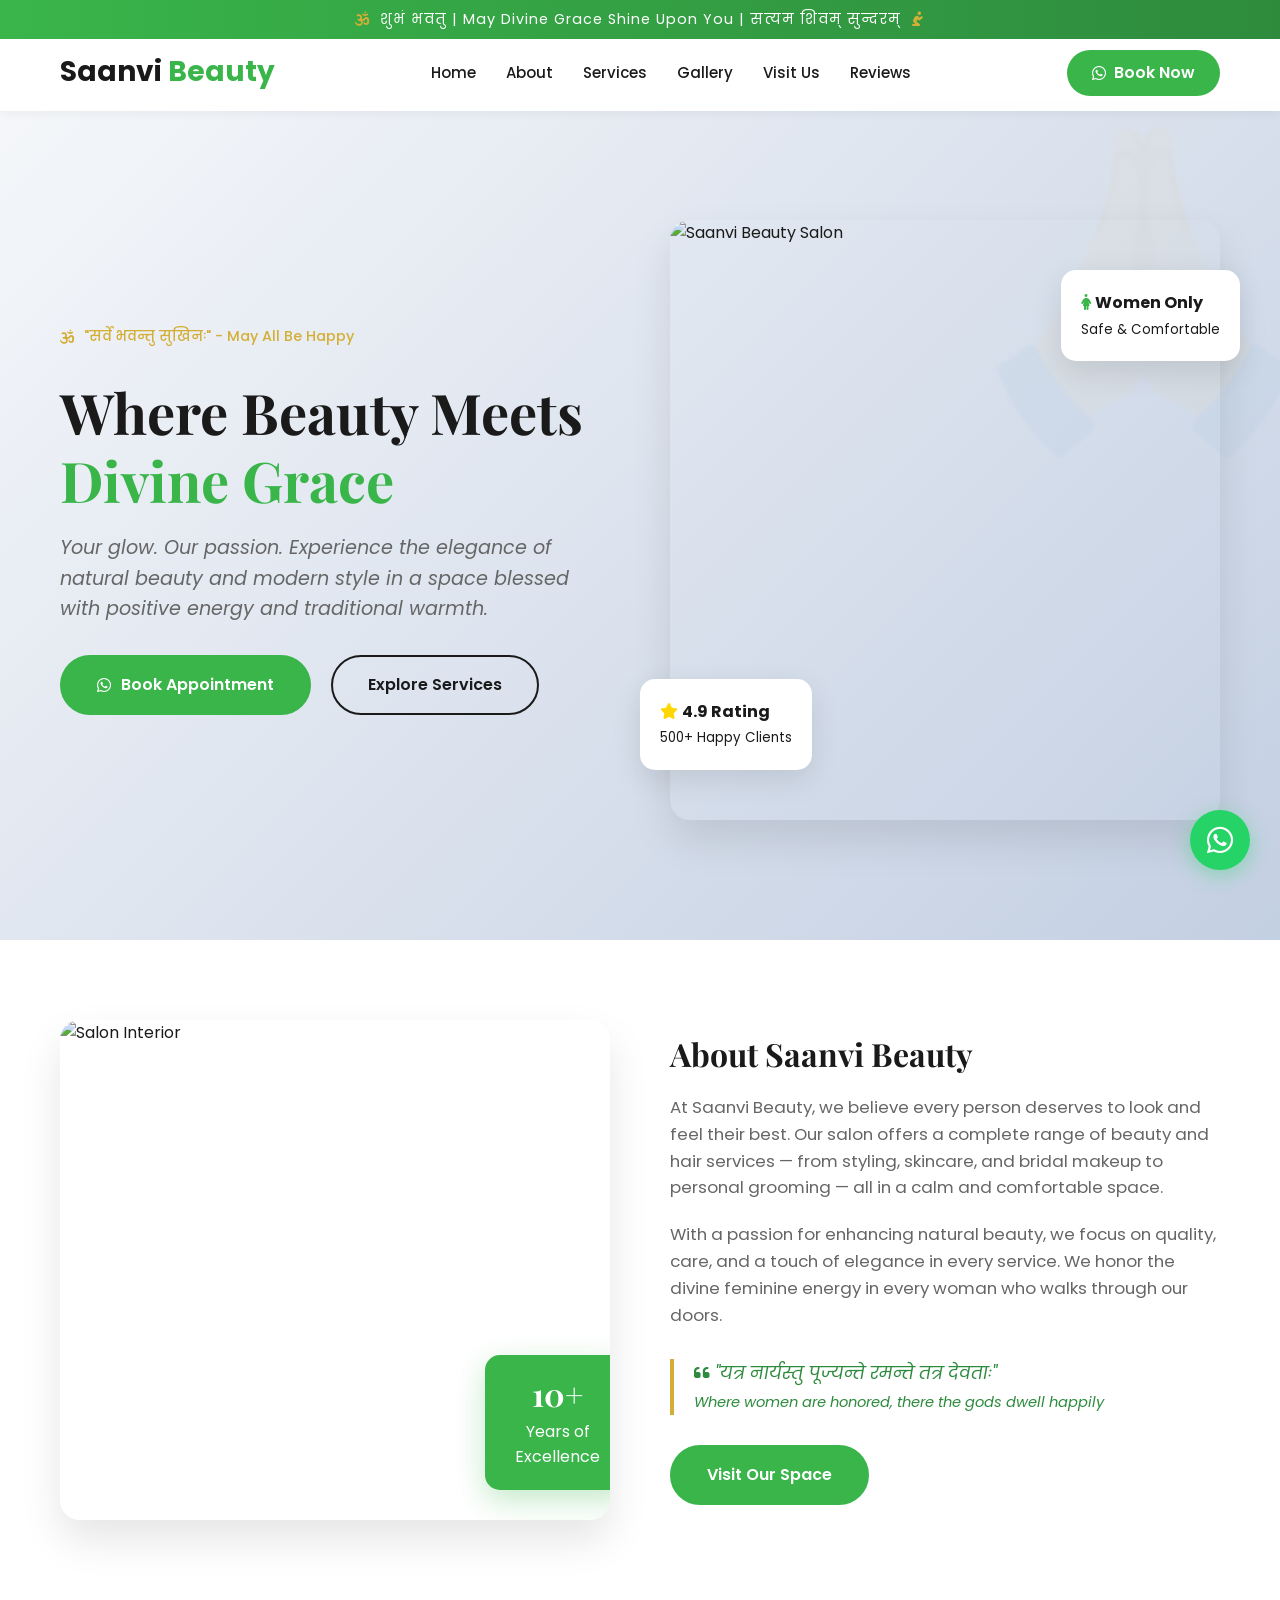
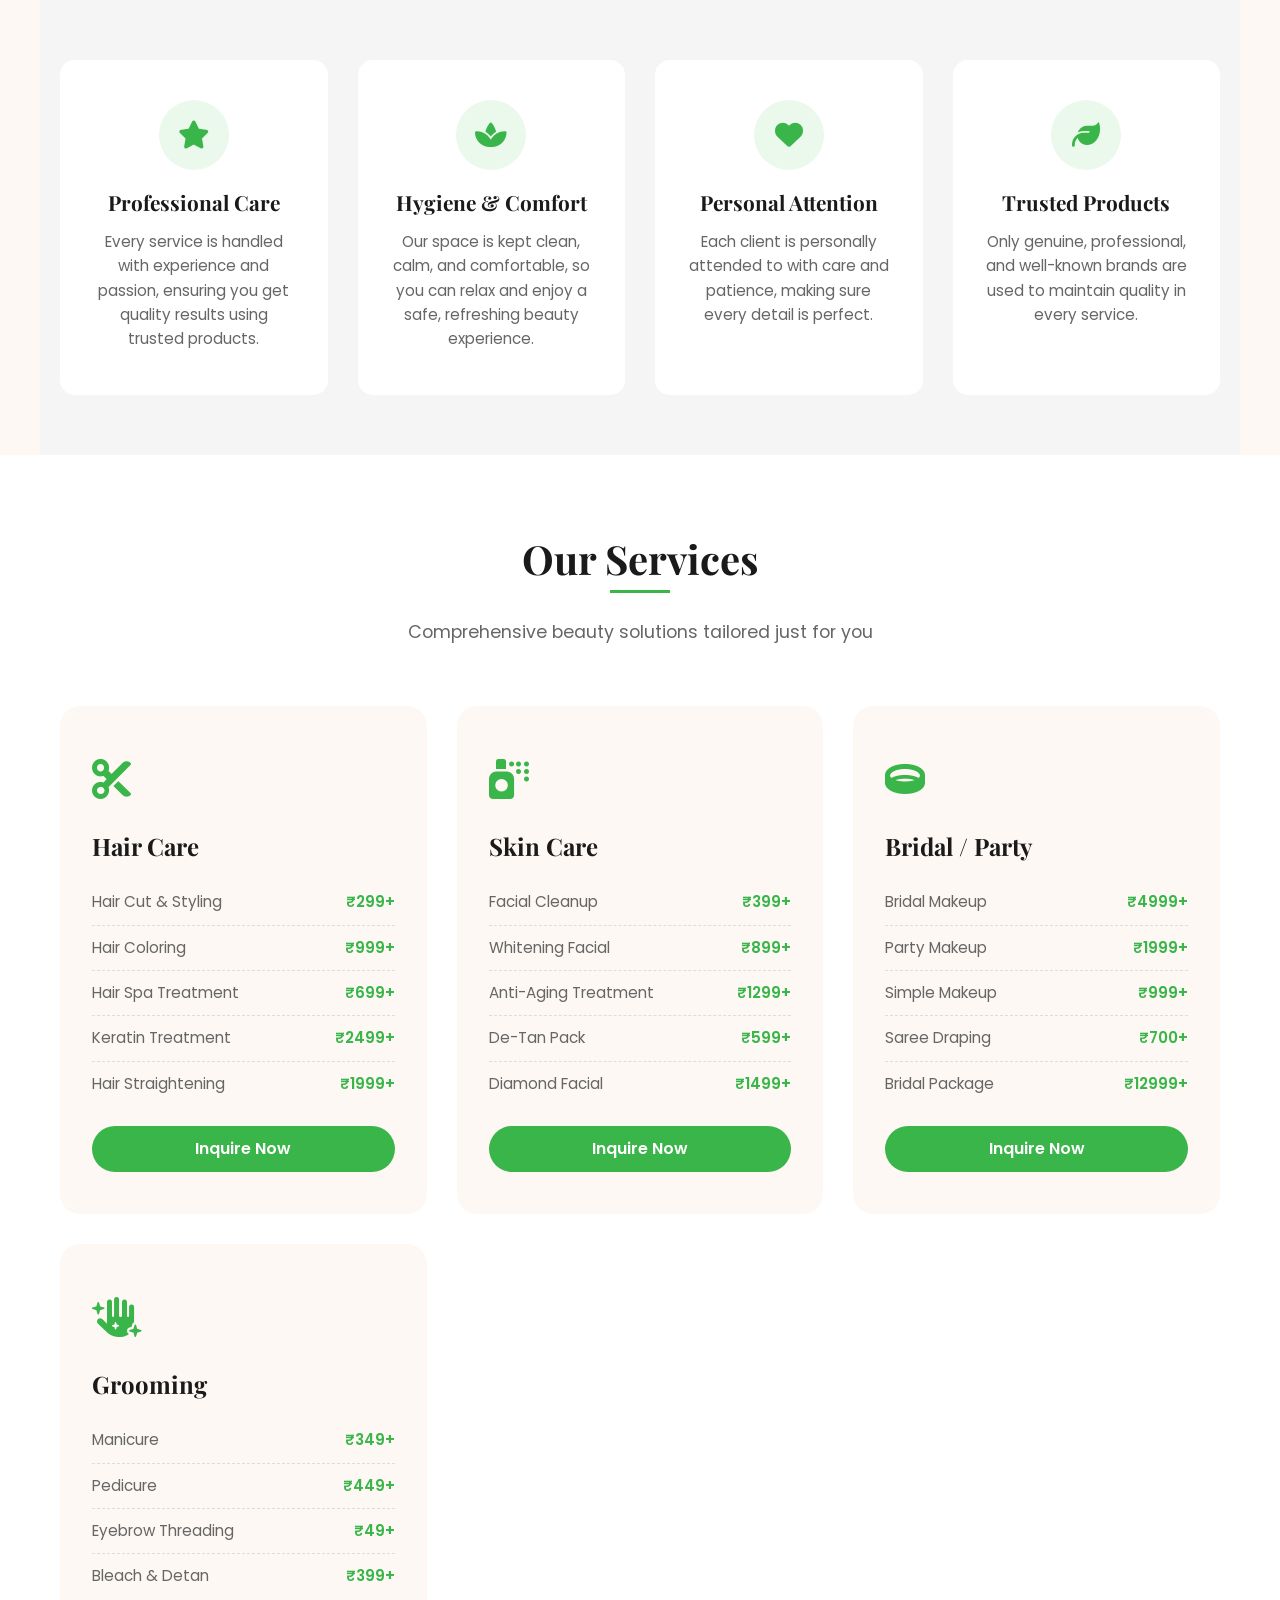
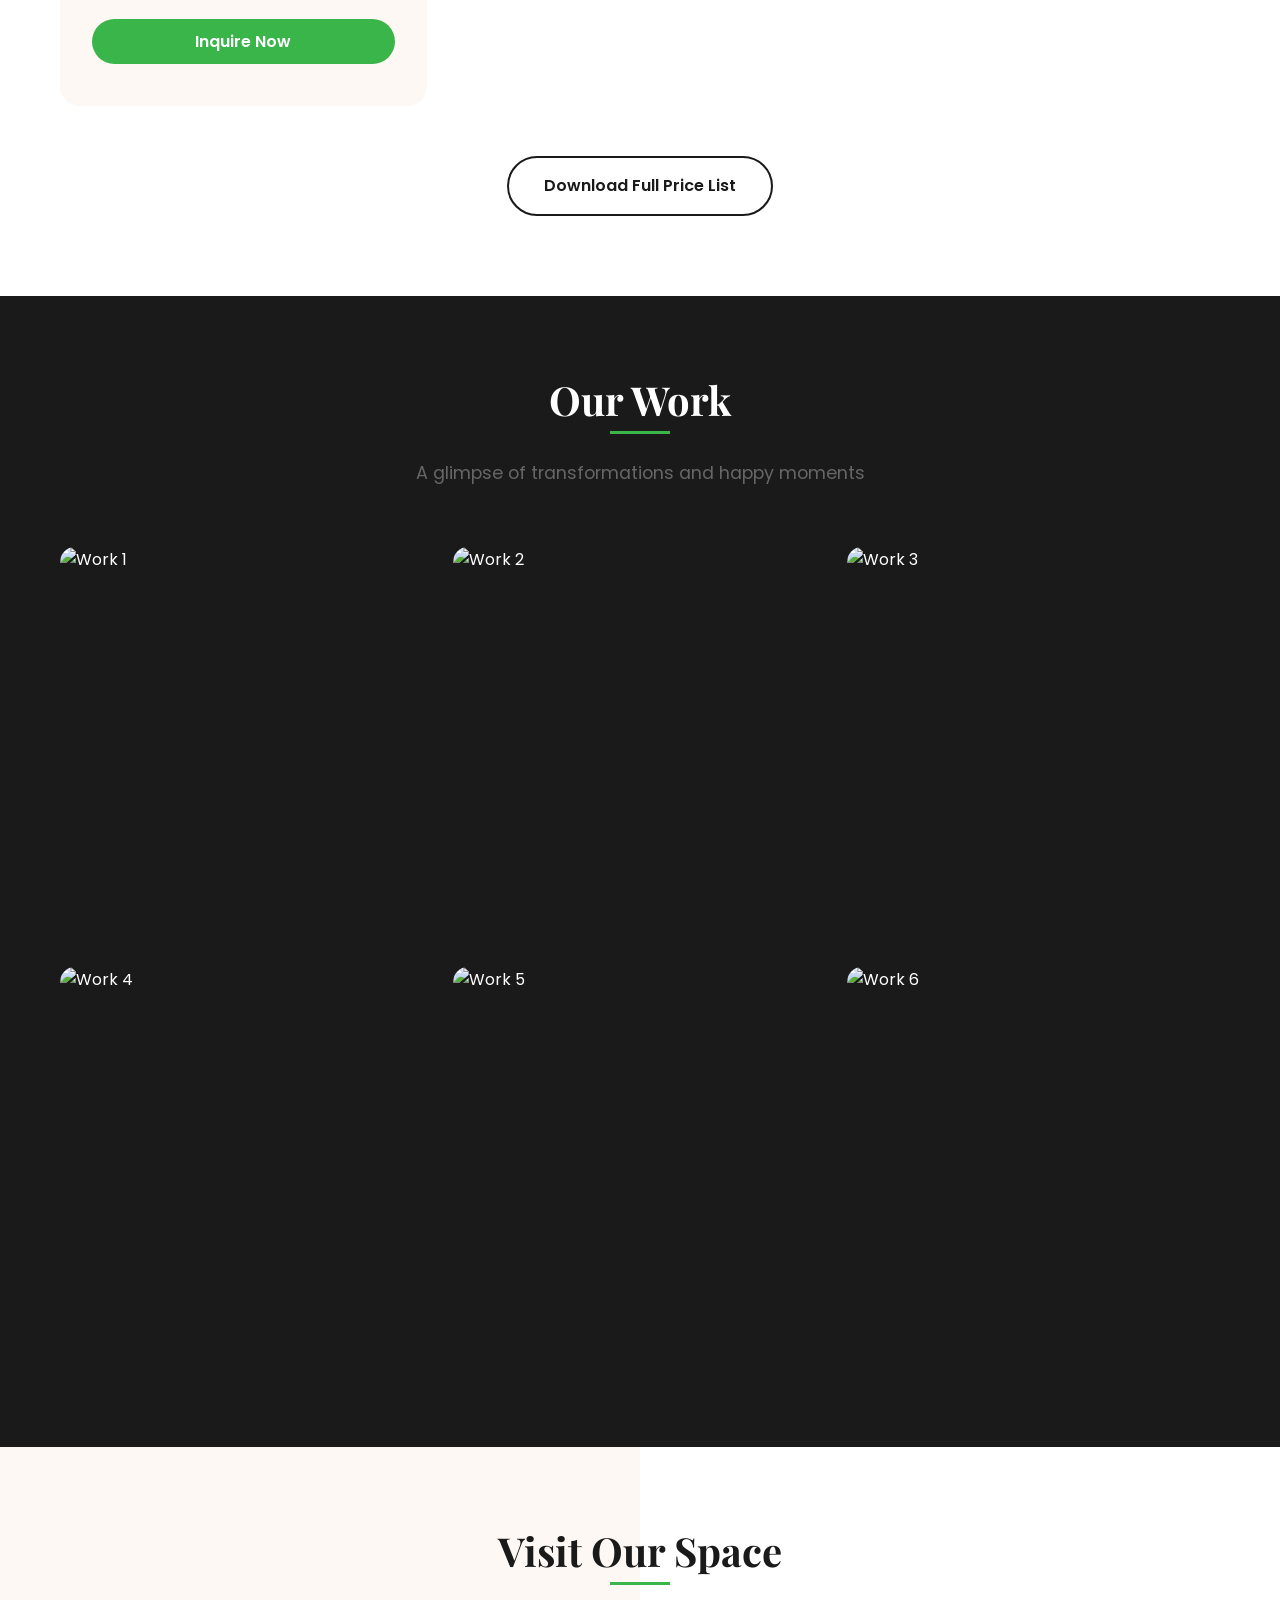
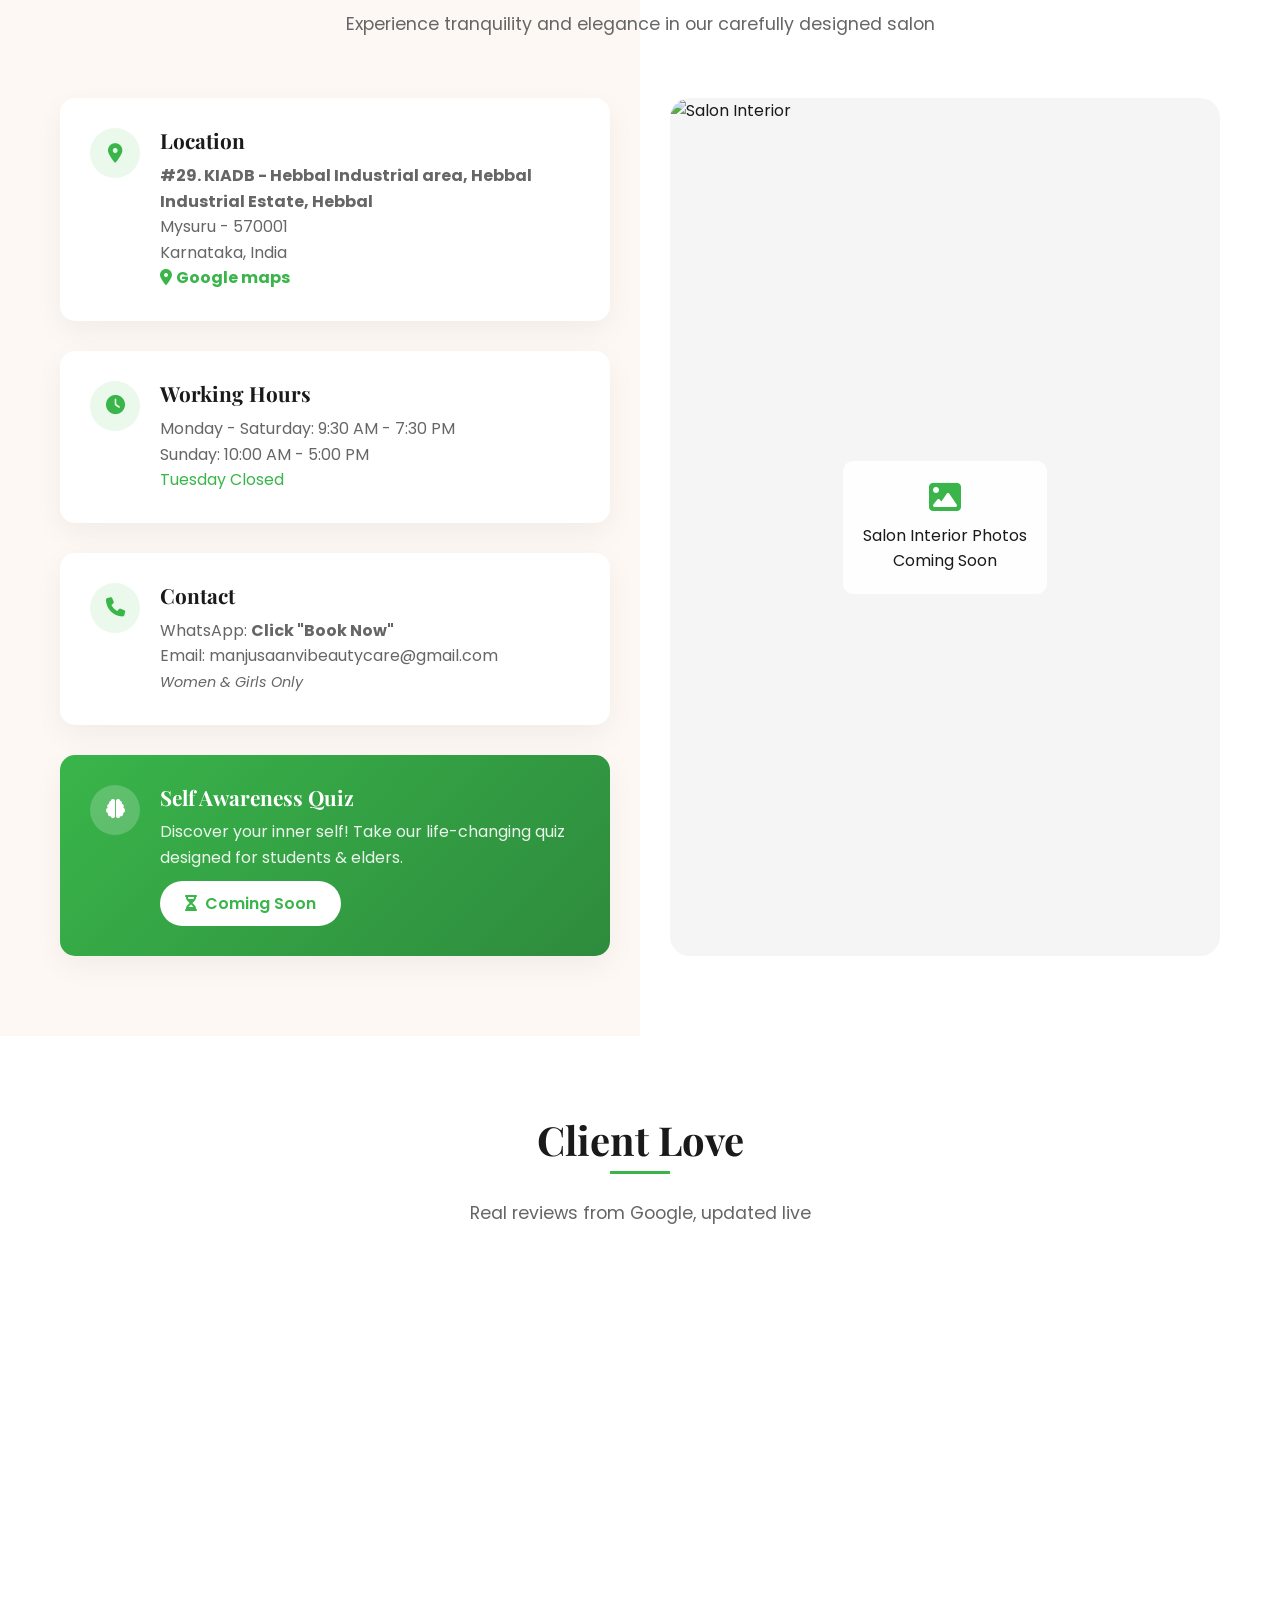
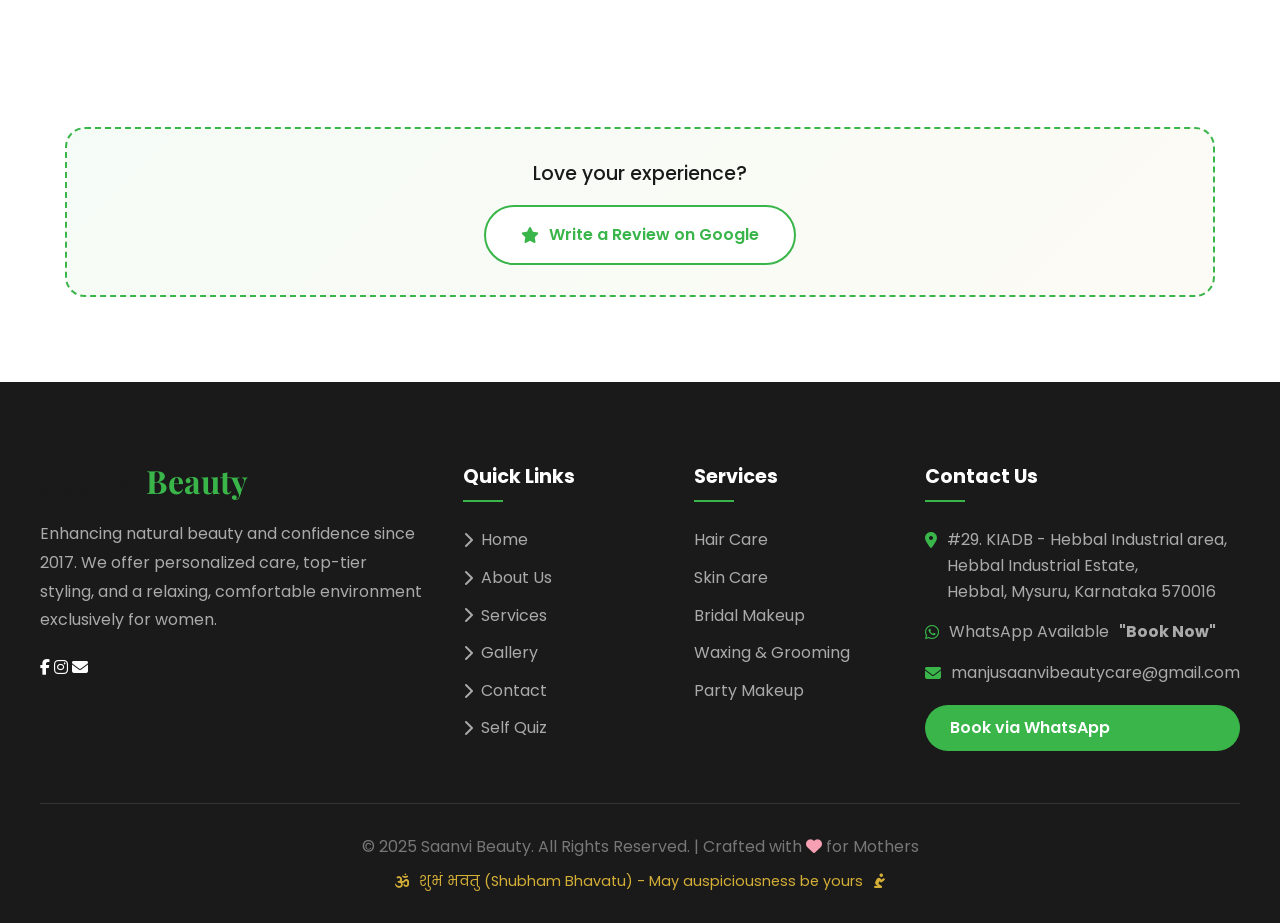
==== index.html @ 86c06fc0 "Add initial website files :wq" ====
<!DOCTYPE html>
<html lang="en">
<head>
    <meta charset="UTF-8">
    <meta name="viewport" content="width=device-width, initial-scale=1.0">
    <meta name="description" content="Saanvi Beauty Salon in Mysuru offering professional hair care, skin care, bridal makeup, and grooming services exclusively for women.">
    <meta name="keywords" content="Saanvi Beauty, Beauty Salon Mysuru, Bridal Makeup Mysuru, Women Salon Mysuru">

    <title>Saanvi Beauty | Divine Beauty & Care</title>
    
    <!-- Fonts -->
    <link rel="preconnect" href="https://fonts.googleapis.com">
    <link rel="preconnect" href="https://fonts.gstatic.com" crossorigin>
    <link href="https://fonts.googleapis.com/css2?family=Playfair+Display:wght@400;600;700&family=Poppins:wght@300;400;500;600&display=swap" rel="stylesheet">
    
    <!-- Icons -->
    <link rel="stylesheet" href="https://cdnjs.cloudflare.com/ajax/libs/font-awesome/6.5.0/css/all.min.css">
    
    <!-- CSS -->
    <link rel="stylesheet" href="src/css/base.css">
    <link rel="stylesheet" href="src/css/layout.css">
    <link rel="stylesheet" href="src/css/components.css">

    <!-- JavaScript (2 files) -->
    <script src="js/gallery.js"></script>
    <script src="js/main.js"></script>

    <!-- Review link from Elfsight  -->
    <!-- Elfsight Google Reviews | Untitled Google Reviews -->
    <script src="https://elfsightcdn.com/platform.js" async></script>

</head>
<body>

    <!-- Divine Blessing Banner -->
    <div class="divine-banner">
        <i class="fas fa-om"></i> शुभं भवतु | May Divine Grace Shine Upon You | सत्यम शिवम् सुन्दरम् <i class="fas fa-pray"></i>
    </div>

    <!-- Navigation -->
    <nav class="navbar">
        <!-- Mobile Nav Menu -->
        <div class="mobile-nav" id="mobileNav">
            <ul>
                <li><a href="#home">Home</a></li>
                <li><a href="#about">About</a></li>
                <li><a href="#services">Services</a></li>
                <li><a href="#gallery">Gallery</a></li>
                <li><a href="#visit">Visit Us</a></li>
                <li><a href="#reviews">Reviews</a></li>
                <li>
                    <a class="book-btn" href="https://wa.me/917348928480" target="_blank">
                        Book Now
                    </a>
                </li>
            </ul>
        </div>

        <div class="nav-container">
            <div class="web-logo">
                <a href="#">
                    <span class="saanvi">Saanvi</span><span class="beauty"> Beauty</span>
                </a>
            </div>
            
            <ul class="nav-links">
                <li><a href="#home">Home</a></li>
                <li><a href="#about">About</a></li>
                <li><a href="#services">Services</a></li>
                <li><a href="#gallery">Gallery</a></li>
                <li><a href="#visit">Visit Us</a></li>
                <li><a href="#reviews">Reviews</a></li>
            </ul>

            <a href="https://wa.me/917348928480?text=Hi%20Saanvi%20Beauty!%20I%20want%20to%20book%20an%20appointment." class="book-btn" target="_blank">
                <i class="fab fa-whatsapp"></i> Book Now
            </a>
            
            <div class="mobile-menu">
                <i class="fas fa-bars"></i>
            </div>
        </div>
    </nav>

    <!-- Hero Section -->
    <section class="hero" id="home">
        <div class="hero-container">
            <div class="hero-text">
                <div class="blessing-text">
                    <i class="fas fa-om"></i> "सर्वे भवन्तु सुखिनः" - May All Be Happy
                </div>
                <h1>Where Beauty Meets <span>Divine Grace</span></h1>
                <p class="hero-subtitle">Your glow. Our passion. Experience the elegance of natural beauty and modern style in a space blessed with positive energy and traditional warmth.</p>
                
                <div class="hero-buttons">
                    <a href="https://wa.me/917348928480?text=Hi%20Saanvi%20Beauty!%20I%20want%20to%20book%20an%20appointment." class="btn-primary" target="_blank">
                        <i class="fab fa-whatsapp"></i> Book Appointment
                    </a>
                    <a href="#services" class="btn-secondary">Explore Services</a>
                </div>
            </div>
            
            <div class="hero-image">
                <img src="https://images.unsplash.com/photo-1560066984-138dadb4c035?w=800&h=600&fit=crop" alt="Saanvi Beauty Salon">
                <div class="floating-card card-1">
                    <i class="fas fa-star" style="color: gold;"></i>
                    <strong>4.9 Rating</strong><br>
                    <small>500+ Happy Clients</small>
                </div>
                <div class="floating-card card-2">
                    <i class="fas fa-female" style="color: var(--primary-green);"></i>
                    <strong>Women Only</strong><br>
                    <small>Safe & Comfortable</small>
                </div>
            </div>
        </div>
    </section>

    <!-- About Section -->
    <section class="about" id="about">
        <div class="container">
            <div class="about-content">
                <div class="about-img reveal">
                    <img src="https://images.unsplash.com/photo-1522337360788-8b13dee7a37e?w=800&h=600&fit=crop" alt="Salon Interior">
                    <div class="experience-badge">
                        <h3>10+</h3>
                        <p>Years of<br>Excellence</p>
                    </div>
                </div>
                
                <div class="about-text reveal">
                    <h3>About Saanvi Beauty</h3>
                    <p>At Saanvi Beauty, we believe every person deserves to look and feel their best. Our salon offers a complete range of beauty and hair services — from styling, skincare, and bridal makeup to personal grooming — all in a calm and comfortable space.</p>
                    
                    <p>With a passion for enhancing natural beauty, we focus on quality, care, and a touch of elegance in every service. We honor the divine feminine energy in every woman who walks through our doors.</p>
                    
                    <div class="divine-quote">
                        <i class="fas fa-quote-left"></i> "यत्र नार्यस्तु पूज्यन्ते रमन्ते तत्र देवताः" <br>
                        <small>Where women are honored, there the gods dwell happily</small>
                    </div>
                    
                    <a href="#visit" class="btn-primary">Visit Our Space</a>
                </div>
            </div>
        </div>
    </section>

    <!-- Features -->
    <section class="features container">
        <div class="feature-card reveal">
            <div class="feature-icon">
                <i class="fas fa-star"></i>
            </div>
            <h3>Professional Care</h3>
            <p>Every service is handled with experience and passion, ensuring you get quality results using trusted products.</p>
        </div>
        
        <div class="feature-card reveal">
            <div class="feature-icon">
                <i class="fas fa-spa"></i>
            </div>
            <h3>Hygiene & Comfort</h3>
            <p>Our space is kept clean, calm, and comfortable, so you can relax and enjoy a safe, refreshing beauty experience.</p>
        </div>
        
        <div class="feature-card reveal">
            <div class="feature-icon">
                <i class="fas fa-heart"></i>
            </div>
            <h3>Personal Attention</h3>
            <p>Each client is personally attended to with care and patience, making sure every detail is perfect.</p>
        </div>
        
        <div class="feature-card reveal">
            <div class="feature-icon">
                <i class="fas fa-leaf"></i>
            </div>
            <h3>Trusted Products</h3>
            <p>Only genuine, professional, and well-known brands are used to maintain quality in every service.</p>
        </div>
    </section>

    <!-- Services Section -->
    <section class="services" id="services">
        <div class="container">
            <div class="section-header reveal">
                <h2>Our Services</h2>
                <p>Comprehensive beauty solutions tailored just for you</p>
            </div>
            
            <div class="services-grid">
                <!-- Hair Care -->
                <div class="service-category reveal">
                    <div class="service-icon">
                        <i class="fas fa-cut"></i>
                    </div>
                    <h3>Hair Care</h3>
                    <ul class="service-list">
                        <li>Hair Cut & Styling <span class="price">₹299+</span></li>
                        <li>Hair Coloring <span class="price">₹999+</span></li>
                        <li>Hair Spa Treatment <span class="price">₹699+</span></li>
                        <li>Keratin Treatment <span class="price">₹2499+</span></li>
                        <li>Hair Straightening <span class="price">₹1999+</span></li>
                    </ul>
                    <a href="https://wa.me/917348928480?text=Hi!%20I%20want%20to%20know%20more%20about%20Hair%20Care%20services." class="book-btn" style="width: 100%; justify-content: center;">Inquire Now</a>
                </div>

                <!-- Skin Care -->
                <div class="service-category reveal">
                    <div class="service-icon">
                        <i class="fas fa-spray-can"></i>
                    </div>
                    <h3>Skin Care</h3>
                    <ul class="service-list">
                        <li>Facial Cleanup <span class="price">₹399+</span></li>
                        <li>Whitening Facial <span class="price">₹899+</span></li>
                        <li>Anti-Aging Treatment <span class="price">₹1299+</span></li>
                        <li>De-Tan Pack <span class="price">₹599+</span></li>
                        <li>Diamond Facial <span class="price">₹1499+</span></li>
                    </ul>
                    <a href="https://wa.me/917348928480?text=Hi!%20I%20want%20to%20know%20more%20about%20Skin%20Care%20services." class="book-btn" style="width: 100%; justify-content: center;">Inquire Now</a>
                </div>

                <!-- Bridal -->
                <div class="service-category reveal">
                    <div class="service-icon">
                        <i class="fas fa-ring"></i>
                    </div>
                    <h3>Bridal / Party</h3>
                    <ul class="service-list">
                        <li>Bridal Makeup <span class="price">₹4999+</span></li>
                        <li>Party Makeup <span class="price">₹1999+</span></li>
                        <li>Simple Makeup <span class="price">₹999+</span></li>
                        <li>Saree Draping <span class="price">₹700+</span></li>
                        <li>Bridal Package <span class="price">₹12999+</span></li>
                    </ul>
                    <a href="https://wa.me/917348928480?text=Hi!%20I%20want%20to%20know%20more%20about%20Bridal%20services." class="book-btn" style="width: 100%; justify-content: center;">Inquire Now</a>
                </div>

                <!-- Grooming -->
                <div class="service-category reveal">
                    <div class="service-icon">
                        <i class="fas fa-hand-sparkles"></i>
                    </div>
                    <h3>Grooming</h3>
                    <ul class="service-list">
                        <li>Manicure <span class="price">₹349+</span></li>
                        <li>Pedicure <span class="price">₹449+</span></li>
                        
                        <li>Eyebrow Threading <span class="price">₹49+</span></li>
                        <li>Bleach & Detan <span class="price">₹399+</span></li>
                    </ul>
                    <a href="https://wa.me/917348928480?text=Hi!%20I%20want%20to%20know%20more%20about%20Grooming%20services." class="book-btn" style="width: 100%; justify-content: center;">Inquire Now</a>
                </div>
            </div>
            
            <div class="view-all-btn reveal">
                <a href="https://wa.me/917348928480?text=Hi!%20Please%20send%20me%20the%20complete%20price%20list." class="btn-secondary">Download Full Price List</a>
            </div>
        </div>
    </section>

    <!-- Gallery Section -->
    <section class="gallery" id="gallery">
        <div class="container">
            <div class="section-header reveal">
                <h2>Our Work</h2>
                <p>A glimpse of transformations and happy moments</p>
            </div>
            
            <div class="gallery-grid">
                <div class="gallery-item reveal" onclick="openLightbox(0)">
                    <img src="https://images.unsplash.com/photo-1522337360788-8b13dee7a37e?w=600&h=800&fit=crop" alt="Work 1">
                    <div class="gallery-overlay">
                        <i class="fas fa-search-plus"></i>
                    </div>
                </div>
                <div class="gallery-item reveal" onclick="openLightbox(1)">
                    <img src="https://images.unsplash.com/photo-1560066984-138dadb4c035?w=600&h=800&fit=crop" alt="Work 2">
                    <div class="gallery-overlay">
                        <i class="fas fa-search-plus"></i>
                    </div>
                </div>
                <div class="gallery-item reveal" onclick="openLightbox(2)">
                    <img src="https://images.unsplash.com/photo-1521590832167-7bcbfaa6381f?w=600&h=800&fit=crop" alt="Work 3">
                    <div class="gallery-overlay">
                        <i class="fas fa-search-plus"></i>
                    </div>
                </div>
                <div class="gallery-item reveal" onclick="openLightbox(3)">
                    <img src="https://images.unsplash.com/photo-1487412947147-5cebf100ffc2?w=600&h=800&fit=crop" alt="Work 4">
                    <div class="gallery-overlay">
                        <i class="fas fa-search-plus"></i>
                    </div>
                </div>
                <div class="gallery-item reveal" onclick="openLightbox(4)">
                    <img src="https://images.unsplash.com/photo-1516975080664-ed2fc6a32937?w=600&h=800&fit=crop" alt="Work 5">
                    <div class="gallery-overlay">
                        <i class="fas fa-search-plus"></i>
                    </div>
                </div>
                <div class="gallery-item reveal" onclick="openLightbox(5)">
                    <img src="https://images.unsplash.com/photo-1519699047748-de8e457a634e?w=600&h=800&fit=crop" alt="Work 6">
                    <div class="gallery-overlay">
                        <i class="fas fa-search-plus"></i>
                    </div>
                </div>
            </div>
        </div>
    </section>

    <!-- Visit Us / Salon Interior -->
    <section class="visit-us" id="visit">
        <div class="container">
            <div class="section-header reveal">
                <h2>Visit Our Space</h2>
                <p>Experience tranquility and elegance in our carefully designed salon</p>
            </div>
            
            <div class="visit-container">
                <div class="info-cards reveal">

                    <div class="info-card">
                        <div class="info-icon">
                            <i class="fas fa-map-marker-alt"></i>
                        </div>
                        <div class="info-content">
                            <h3>Location</h3>
                            <p><strong>#29. KIADB - Hebbal Industrial area, Hebbal Industrial Estate, Hebbal</strong><br>
                            Mysuru - 570001<br>
                            Karnataka, India</p>
                            <a href="https://www.google.com/maps/search/?api=1&query=Saanvi+Beauty+Hebbal+Industrial+Estate+Mysuru" style="background: white; color: var(--primary-green) !important; margin-top: 10px;">
                                <i class="fas fa-map-marker-alt"></i> <strong>Google maps</strong> 
                            </a>
                        </div>
                    </div>

                    <div class="info-card">
                        <div class="info-icon">
                            <i class="fas fa-clock"></i>
                        </div>
                        <div class="info-content">
                            <h3>Working Hours</h3>
                            <p>Monday - Saturday: 9:30 AM - 7:30 PM<br>
                            Sunday: 10:00 AM - 5:00 PM<br>
                            <span style="color: var(--primary-green);">Tuesday Closed</span></p>
                        </div>
                    </div>
                    
                    <div class="info-card">
                        <div class="info-icon">
                            <i class="fas fa-phone"></i>
                        </div>
                        <div class="info-content">
                            <h3>Contact</h3>
                            <p>WhatsApp: <strong> Click <b>"Book Now"</b></strong><br>
                            Email: manjusaanvibeautycare@gmail.com<br>
                            <em style="font-size: 0.9rem; color: var(--gray);">Women & Girls Only</em></p>
                        </div>
                    </div>

                    <!-- Self Awareness Quiz Section -->
                    <div class="info-card" style="background: linear-gradient(135deg, var(--primary-green), var(--dark-green)); color: white;">
                        <div class="info-icon" style="background: rgba(255,255,255,0.2); color: white;">
                            <i class="fas fa-brain"></i>
                        </div>
                        <div class="info-content">
                            <h3 style="color: white;">Self Awareness Quiz</h3>
                            <p style="color: rgba(255,255,255,0.9);">Discover your inner self! Take our life-changing quiz designed for students & elders.</p>
                            <!-- <a href="pages/quiz.html" class="book-btn" style="background: white; color: var(--primary-green) !important; margin-top: 10px;">
                              <i class="fas fa-play"></i> Start Quiz
                            </a> -->

                            <span class="book-btn" style="background: white; color: var(--primary-green) !important; margin-top: 10px; cursor: not-allowed;">
                                <i class="fas fa-hourglass-half"></i> Coming Soon
                            </span>

                        </div>
                    </div>

                </div>
                
                <div class="map-container reveal">
                    <img src="https://images.unsplash.com/photo-1560066984-138dadb4c035?w=800&h=600&fit=crop" alt="Salon Interior" class="salon-preview">
                    <div style="position: absolute; background: rgba(255,255,255,0.9); padding: 20px; border-radius: 10px; text-align: center;">
                        <i class="fas fa-image" style="font-size: 2rem; color: var(--primary-green); margin-bottom: 10px;"></i>
                        <p>Salon Interior Photos<br>Coming Soon</p>
                    </div>
                </div>
            </div>
        </div>
    </section>

    <!-- Testimonials
    <section class="testimonials" id="reviews">
        <div class="container">
            <div class="section-header reveal">
                <h2>Client Love</h2>
                <p>What our customers say about their experience</p>
            </div>
            
            <div class="rating-overview reveal">
                <div class="big-rating">4.9</div>
                <div class="stars">
                    <i class="fas fa-star"></i>
                    <i class="fas fa-star"></i>
                    <i class="fas fa-star"></i>
                    <i class="fas fa-star"></i>
                    <i class="fas fa-star-half-alt"></i>
                </div>
                <p>Based on 150+ reviews from Google, WhatsApp, Instagram, Justdial</p>
            </div>
            
            <div class="testimonial-grid">
                <div class="testimonial-card reveal">
                    <i class="fas fa-quote-right quote-icon"></i>
                    <div class="testimonial-header">
                        <img src="https://randomuser.me/api/portraits/women/1.jpg" alt="Client" class="client-img">
                        <div class="client-info">
                            <h4>Anjali Sharma</h4>
                            <div class="client-rating">
                                <i class="fas fa-star"></i>
                                <i class="fas fa-star"></i>
                                <i class="fas fa-star"></i>
                                <i class="fas fa-star"></i>
                                <i class="fas fa-star"></i>
                            </div>
                        </div>
                    </div>
                    <p class="testimonial-text">"Best bridal makeup I could have asked for! The team was so patient and understanding. Felt like home with divine positive vibes. Highly recommend for every bride!"</p>
                </div>
                
                <div class="testimonial-card reveal">
                    <i class="fas fa-quote-right quote-icon"></i>
                    <div class="testimonial-header">
                        <img src="https://randomuser.me/api/portraits/women/2.jpg" alt="Client" class="client-img">
                        <div class="client-info">
                            <h4>Priya R.</h4>
                            <div class="client-rating">
                                <i class="fas fa-star"></i>
                                <i class="fas fa-star"></i>
                                <i class="fas fa-star"></i>
                                <i class="fas fa-star"></i>
                                <i class="fas fa-star"></i>
                            </div>
                        </div>
                    </div>
                    <p class="testimonial-text">"Very hygienic and professional. The facial treatment was amazing and my skin is glowing! Love the all-women environment - so comfortable and safe."</p>
                </div>
                
                <div class="testimonial-card reveal">
                    <i class="fas fa-quote-right quote-icon"></i>
                    <div class="testimonial-header">
                        <img src="https://randomuser.me/api/portraits/women/3.jpg" alt="Client" class="client-img">
                        <div class="client-info">
                            <h4>Meera K.</h4>
                            <div class="client-rating">
                                <i class="fas fa-star"></i>
                                <i class="fas fa-star"></i>
                                <i class="fas fa-star"></i>
                                <i class="fas fa-star"></i>
                                <i class="fas fa-star"></i>
                            </div>
                        </div>
                    </div>
                    <p class="testimonial-text">"Been coming here for 2 years now. The personal attention and care is unmatched. They remember your preferences and treat you like family. God bless Saanvi Beauty!"</p>
                </div>
            </div>
        </div>
    </section> -->

    <!-- Testimonials -->
    <section class="testimonials" id="reviews">
        <div class="container">
            <div class="section-header reveal">
                <h2>Client Love</h2>
                <p>Real reviews from Google, updated live</p>
            </div>
            
            <!-- Live Google Reviews Widget -->
            <div class="reviews-widget-container reveal">
                <script src="https://static.elfsight.com/platform/platform.js" async></script>
                <div class="elfsight-app-11886b3b-e112-46f9-a7a2-a13b04532ec4" data-elfsight-app-lazy></div>
            </div>
            
            <!-- Manual backup/fallback (hidden if widget loads) -->
            <div class="testimonial-fallback" id="reviewFallback" style="display: none;">
                <!-- Your existing 3 testimonial cards here -->
            </div>
            
            <!-- Add Review CTA -->
            <div class="add-review-cta reveal">
                <p>Love your experience?</p>
                <a href="https://share.google/SCIoHObhsBi01AA1B" 
                target="_blank" 
                class="btn-secondary">
                    <i class="fas fa-star"></i> Write a Review on Google
                </a>
            </div>
        </div>
    </section>

    <!-- Footer -->
    <footer class="last-phase">
        <div class="footer-content">
            <div class="footer-brand">
                <span class="logo-text"><span class="saanvi">Saanvi</span><span class="beauty"> Beauty</span></span>
                <p>Enhancing natural beauty and confidence since 2017. We offer personalized care, top-tier styling, and a relaxing, comfortable environment exclusively for women.</p>
                <div class="social-links">
                    <a href="https://www.facebook.com/share/193tzoKPEW/?mibextid=wwXIfr&utm_source=ig&utm_medium=social&utm_content=link_in_bio" target="_blank" title="Facebook"><i class="fab fa-facebook-f"></i></a>
                    <a href="https://www.instagram.com/makeoverby_saanvi_/" target="_blank" title="Instagram"><i class="fab fa-instagram"></i></a>
                    <a href="mailto:manjusaanvibeautycare@gmail.com" title="Email"><i class="fas fa-envelope"></i></a>
                </div>
            </div>
            
            <div class="footer-links">
                <h4>Quick Links</h4>
                <ul>
                    <li><a href="#home"><i class="fas fa-chevron-right"></i> Home</a></li>
                    <li><a href="#about"><i class="fas fa-chevron-right"></i> About Us</a></li>
                    <li><a href="#services"><i class="fas fa-chevron-right"></i> Services</a></li>
                    <li><a href="#gallery"><i class="fas fa-chevron-right"></i> Gallery</a></li>
                    <li><a href="#visit"><i class="fas fa-chevron-right"></i> Contact</a></li>
                    <li><a href="pages/quiz.html"><i class="fas fa-chevron-right"></i> Self Quiz</a></li>
                </ul>
            </div>
            
            <div class="footer-links">
                <h4>Services</h4>
                <ul>
                    <li><a href="#services">Hair Care</a></li>
                    <li><a href="#services">Skin Care</a></li>
                    <li><a href="#services">Bridal Makeup</a></li>
                    <li><a href="#services">Waxing & Grooming</a></li>
                    <li><a href="#services">Party Makeup</a></li>
                </ul>
            </div>
            
            <div class="footer-contact footer-links">
                <h4>Contact Us</h4>
                <p><i class="fas fa-map-marker-alt"></i>#29. KIADB - Hebbal Industrial area, Hebbal Industrial Estate,<br> Hebbal, Mysuru, Karnataka 570016</p>
                
                <p><i class="fab fa-whatsapp"></i> WhatsApp Available<strong>"Book Now"</strong></p>
                <p><i class="fas fa-envelope"></i> manjusaanvibeautycare@gmail.com</p>
                
                <a href="https://wa.me/917348928480?text=Hi%20Saanvi%20Beauty!%20I%20want%20to%20book%20an%20appointment." class="book-btn" style="margin-top: 20px;" target="_blank">
                    Book via WhatsApp
                </a>
            </div>
        </div>
        
        <div class="footer-bottom">
            <p>&copy; 2025 Saanvi Beauty. All Rights Reserved. | Crafted with <i class="fas fa-heart" style="color: var(--soft-pink);"></i> for Mothers</p>
            <div class="divine-footer">
                <i class="fas fa-om"></i> शुभं भवतु (Shubham Bhavatu) - May auspiciousness be yours <i class="fas fa-pray"></i>
            </div>
        </div>
    </footer>

    <!-- WhatsApp Float -->
    <a href="https://wa.me/917348928480?text=Hi%20Saanvi%20Beauty!%20I%20want%20to%20book%20a%20service." class="whatsapp-float" target="_blank">
        <i class="fab fa-whatsapp"></i>
    </a>

    <!-- Lightbox -->
    <div class="lightbox" id="lightbox">
        <span class="lightbox-close" onclick="closeLightbox()">&times;</span>
        <div class="lightbox-nav">
            <i class="fas fa-chevron-left" onclick="changeImage(-1)"></i>
            <i class="fas fa-chevron-right" onclick="changeImage(1)"></i>
        </div>
        <img src="" alt="Gallery Image" id="lightbox-img">
    </div>

    <!-- Back to Top Button -->
    <button id="backToTop" aria-label="Back to top">
        <i class="fas fa-arrow-up"></i>
    </button>

    <!-- JavaScript -->
    <script src="js/main.js"></script>

</body>
</html>
---- src/css/base.css ----
/* ============================================
   SAANVI BEAUTY - BASE STYLES
   Variables, Reset & Utilities
   ============================================ */

:root {
    /* Brand Colors */
    --primary-green: #39B54A;
    --dark-green: #2E8B3D;
    --soft-pink: #F7A0B3;
    --gold: #D4AF37;
    
    /* Neutral Colors */
    --cream: #FDF8F3;
    --white: #ffffff;
    --dark: #1A1A1A;
    --gray: #666666;
    --light-gray: #f5f5f5;
    
    /* Typography */
    --font-heading: 'Playfair Display', serif;
    --font-body: 'Poppins', sans-serif;
    
    /* Spacing */
    --section-padding: 80px;
    --container-max: 1200px;
    
    /* Transitions */
    --transition-fast: 0.3s ease;
    --transition-medium: 0.5s ease;
    --transition-slow: 0.8s ease;
}

/* Reset */
* {
    margin: 0;
    padding: 0;
    box-sizing: border-box;
}

html {
    scroll-behavior: smooth;
    font-size: 16px;
}

body {
    font-family: var(--font-body);
    background-color: var(--cream);
    color: var(--dark);
    line-height: 1.6;
    overflow-x: hidden;
}

/* Typography Base */
h1, h2, h3, .logo-text {
    font-family: var(--font-heading);
    font-weight: 700;
    line-height: 1.2;
}

a {
    text-decoration: none;
    color: inherit;
}

ul {
    list-style: none;
}

img {
    max-width: 100%;
    display: block;
}

/* Utility Classes */
.container {
    max-width: var(--container-max);
    margin: 0 auto;
    padding: 0 20px;
}

.text-center {
    text-align: center;
}

.hidden {
    display: none !important;
}

/* Animation Keyframes */
@keyframes float {
    0%, 100% { transform: translateY(0); }
    50% { transform: translateY(-20px); }
}

@keyframes pulse {
    0%, 100% { transform: scale(1); }
    50% { transform: scale(1.1); }
}

@keyframes fadeInUp {
    from {
        opacity: 0;
        transform: translateY(30px);
    }
    to {
        opacity: 1;
        transform: translateY(0);
    }
}

/* Scroll Reveal Base */
.reveal {
    opacity: 0;
    transform: translateY(30px);
    transition: all var(--transition-slow) ease;
}

.reveal.active {
    opacity: 1;
    transform: translateY(0);
}

/* Mobile Typography Adjustments */
@media (max-width: 576px) {
    html {
        font-size: 14px;
    }
    
    body {
        line-height: 1.7;
    }
}
---- src/css/layout.css ----
/* ============================================
   SAANVI BEAUTY - LAYOUT STYLES
   Header, Navigation, Sections, Footer
   ============================================ */

/* --- Divine Banner --- */
.divine-banner {
    background: linear-gradient(90deg, var(--primary-green), var(--dark-green));
    color: white;
    text-align: center;
    padding: 8px;
    font-size: 0.9rem;
    position: fixed;
    width: 100%;
    top: 0;
    z-index: 10001;
    letter-spacing: 1px;
}

.divine-banner i {
    color: var(--gold);
    margin: 0 5px;
}

/* --- Navigation --- */
.navbar {
    position: fixed;
    top: 35px;
    left: 0;
    right: 0;
    background: rgba(255, 255, 255, 0.95);
    backdrop-filter: blur(10px);
    box-shadow: 0 2px 20px rgba(0,0,0,0.1);
    z-index: 10000;
    transition: all var(--transition-fast);
}

.nav-container {
    max-width: var(--container-max);
    margin: 0 auto;
    padding: 15px 20px;
    display: flex;
    justify-content: space-between;
    align-items: center;
}

.web-logo a {
    font-size: 28px;
    font-weight: 700;
}

.saanvi { color: var(--dark); }
.beauty { color: var(--primary-green); }

.nav-links {
    display: flex;
    gap: 30px;
}

.nav-links a {
    font-weight: 500;
    font-size: 15px;
    position: relative;
    transition: color var(--transition-fast);
}

.nav-links a::after {
    content: '';
    position: absolute;
    bottom: -5px;
    left: 0;
    width: 0;
    height: 2px;
    background: var(--primary-green);
    transition: width var(--transition-fast);
}

.nav-links a:hover::after {
    width: 100%;
}

.nav-links a:hover {
    color: var(--primary-green);
}

/* Mobile Menu */
.mobile-menu {
    display: none;
    font-size: 24px;
    cursor: pointer;
}

.mobile-nav {
    position: fixed;
    top: 80px;
    left: 0;
    width: 100%;
    height: calc(100vh - 80px);
    background: white;
    transform: translateX(-100%);
    transition: 0.3s ease;
    z-index: 9999;
    padding: 30px 20px;
}

.mobile-nav.active {
    transform: translateX(0);
}

.mobile-nav ul {
    display: flex;
    flex-direction: column;
    gap: 20px;
}

.mobile-nav a {
    font-size: 18px;
    font-weight: 600;
}

/* --- Hero Section --- */
.hero {
    margin-top: 100px;
    min-height: 90vh;
    display: flex;
    align-items: center;
    background: linear-gradient(135deg, #f5f7fa 0%, #c3cfe2 100%);
    position: relative;
    overflow: hidden;
}

.hero::before {
    content: '🙏';
    position: absolute;
    font-size: 300px;
    opacity: 0.03;
    right: -50px;
    top: -50px;
    pointer-events: none;
}

.hero-container {
    max-width: var(--container-max);
    margin: 0 auto;
    padding: 40px 20px;
    display: grid;
    grid-template-columns: 1fr 1fr;
    gap: 60px;
    align-items: center;
}

.hero-text h1 {
    font-size: 3.5rem;
    margin-bottom: 20px;
}

.hero-text h1 span {
    color: var(--primary-green);
}

.hero-subtitle {
    font-size: 1.2rem;
    color: var(--gray);
    margin-bottom: 30px;
    font-style: italic;
}

.blessing-text {
    color: var(--gold);
    font-size: 0.9rem;
    margin-bottom: 30px;
    display: flex;
    align-items: center;
    gap: 10px;
    font-weight: 500;
}

.hero-buttons {
    display: flex;
    gap: 20px;
    flex-wrap: wrap;
}

.hero-image {
    position: relative;
}

.hero-image img {
    width: 100%;
    border-radius: 20px;
    box-shadow: 0 20px 40px rgba(0,0,0,0.1);
    object-fit: cover;
    height: 600px;
}

/* Floating Cards in Hero */
.floating-card {
    position: absolute;
    background: white;
    padding: 20px;
    border-radius: 15px;
    box-shadow: 0 10px 30px rgba(0,0,0,0.1);
    animation: float 3s ease-in-out infinite;
}

.card-1 {
    bottom: 50px;
    left: -30px;
    animation-delay: 0s;
}

.card-2 {
    top: 50px;
    right: -20px;
    animation-delay: 1.5s;
}

/* --- Section Layouts --- */
section {
    padding: var(--section-padding) 20px;
}

.section-header {
    text-align: center;
    margin-bottom: 60px;
}

.section-header h2 {
    font-size: 2.5rem;
    margin-bottom: 15px;
    position: relative;
    display: inline-block;
}

.section-header h2::after {
    content: '';
    position: absolute;
    bottom: -10px;
    left: 50%;
    transform: translateX(-50%);
    width: 60px;
    height: 3px;
    background: var(--primary-green);
}

.section-header p {
    color: var(--gray);
    font-size: 1.1rem;
    margin-top: 20px;
}

/* About Section Layout */
.about {
    background: white;
}

.about-content {
    display: grid;
    grid-template-columns: 1fr 1fr;
    gap: 60px;
    align-items: center;
}

.about-img {
    position: relative;
    border-radius: 20px;
    overflow: hidden;
    box-shadow: 0 20px 40px rgba(0,0,0,0.1);
}

.about-img img {
    width: 100%;
    height: 500px;
    object-fit: cover;
}

.experience-badge {
    position: absolute;
    bottom: 30px;
    right: -20px;
    background: var(--primary-green);
    color: white;
    padding: 20px 30px;
    border-radius: 15px;
    text-align: center;
    box-shadow: 0 10px 30px rgba(57, 181, 74, 0.3);
}

.experience-badge h3 {
    font-size: 2rem;
    margin-bottom: 5px;
}

.about-text h3 {
    font-size: 2rem;
    margin-bottom: 20px;
}

.about-text p {
    color: var(--gray);
    margin-bottom: 20px;
    font-size: 1.05rem;
}

.divine-quote {
    border-left: 4px solid var(--gold);
    padding-left: 20px;
    margin: 30px 0;
    font-style: italic;
    color: var(--dark-green);
    font-size: 1.1rem;
}

/* Features Grid Layout */
.features {
    background: var(--light-gray);
    display: grid;
    grid-template-columns: repeat(auto-fit, minmax(250px, 1fr));
    gap: 30px;
    padding: 60px 20px;
}

/* Services Grid Layout */
.services {
    background: white;
}

.services-grid {
    display: grid;
    grid-template-columns: repeat(auto-fit, minmax(280px, 1fr));
    gap: 30px;
}

.view-all-btn {
    display: inline-block;
    margin-top: 50px;
    text-align: center;
    width: 100%;
}

/* Gallery Layout */
.gallery {
    background: var(--dark);
    color: white;
}

.gallery .section-header h2 {
    color: white;
}

.gallery-grid {
    display: grid;
    grid-template-columns: repeat(auto-fit, minmax(300px, 1fr));
    gap: 20px;
}

.gallery-item {
    position: relative;
    overflow: hidden;
    border-radius: 15px;
    height: 400px;
    cursor: pointer;
}

.gallery-item img {
    width: 100%;
    height: 100%;
    object-fit: cover;
    transition: transform var(--transition-medium);
}

.gallery-item:hover img {
    transform: scale(1.1);
}

.gallery-overlay {
    position: absolute;
    inset: 0;
    background: rgba(57, 181, 74, 0.9);
    display: flex;
    align-items: center;
    justify-content: center;
    opacity: 0;
    transition: opacity var(--transition-fast);
}

.gallery-item:hover .gallery-overlay {
    opacity: 1;
}

.gallery-overlay i {
    font-size: 2rem;
    color: white;
}

/* Visit Us Layout */
.visit-us {
    background: linear-gradient(to right, var(--cream) 50%, white 50%);
}

.visit-container {
    display: grid;
    grid-template-columns: 1fr 1fr;
    gap: 60px;
    align-items: center;
}

.info-cards {
    display: flex;
    flex-direction: column;
    gap: 30px;
}

.map-container {
    background: var(--light-gray);
    height: 100%;
    min-height: 400px;
    border-radius: 20px;
    display: flex;
    align-items: center;
    justify-content: center;
    position: relative;
    overflow: hidden;
}

.salon-preview {
    width: 100%;
    height: 100%;
    object-fit: cover;
    border-radius: 20px;
}

/* Testimonials Layout */
.testimonials {
    background: white;
}

.rating-overview {
    text-align: center;
    margin-bottom: 50px;
    padding: 30px;
    background: var(--cream);
    border-radius: 20px;
    max-width: 600px;
    margin: 0 auto 50px;
}

.big-rating {
    font-size: 4rem;
    color: var(--primary-green);
    font-weight: 700;
    font-family: var(--font-heading);
}

.stars {
    color: #FFD700;
    font-size: 1.5rem;
    margin: 10px 0;
}

.testimonial-grid {
    display: grid;
    grid-template-columns: repeat(auto-fit, minmax(350px, 1fr));
    gap: 30px;
}

/* Footer Layout */
.last-phase {
    background: var(--dark);
    color: white;
    padding: 80px 20px 30px;
}

.footer-content {
    max-width: var(--container-max);
    margin: 0 auto;
    display: grid;
    grid-template-columns: 2fr 1fr 1fr 1.5fr;
    gap: 40px;
    margin-bottom: 50px;
}

.footer-brand .logo-text {
    font-size: 2rem;
    margin-bottom: 20px;
    display: block;
}

.footer-brand p {
    color: #aaa;
    margin-bottom: 20px;
    line-height: 1.8;
}

.footer-links h4 {
    color: white;
    margin-bottom: 25px;
    font-size: 1.2rem;
    position: relative;
    padding-bottom: 10px;
}

.footer-links h4::after {
    content: '';
    position: absolute;
    bottom: 0;
    left: 0;
    width: 40px;
    height: 2px;
    background: var(--primary-green);
}

.footer-links li {
    margin-bottom: 12px;
}

.footer-links a {
    color: #aaa;
    transition: all var(--transition-fast);
    display: flex;
    align-items: center;
    gap: 8px;
}

.footer-links a:hover {
    color: var(--primary-green);
    padding-left: 5px;
}

.footer-contact p {
    color: #aaa;
    margin-bottom: 15px;
    display: flex;
    align-items: flex-start;
    gap: 10px;
}

.footer-contact i {
    color: var(--primary-green);
    margin-top: 5px;
}

.footer-bottom {
    border-top: 1px solid #333;
    padding-top: 30px;
    text-align: center;
    color: #777;
    max-width: var(--container-max);
    margin: 0 auto;
}

.divine-footer {
    color: var(--gold);
    font-size: 0.9rem;
    margin-top: 10px;
    display: flex;
    align-items: center;
    justify-content: center;
    gap: 10px;
}

/* Lightbox Layout */
.lightbox {
    display: none;
    position: fixed;
    z-index: 20000;
    left: 0;
    top: 0;
    width: 100%;
    height: 100%;
    background: rgba(0,0,0,0.95);
    align-items: center;
    justify-content: center;
}

.lightbox.active {
    display: flex;
}

.lightbox img {
    max-width: 90%;
    max-height: 90%;
    border-radius: 10px;
}

.lightbox-close {
    position: absolute;
    top: 20px;
    right: 40px;
    color: white;
    font-size: 40px;
    cursor: pointer;
    z-index: 20001;
}

.lightbox-nav {
    position: absolute;
    width: 100%;
    display: flex;
    justify-content: space-between;
    padding: 0 40px;
    color: white;
    font-size: 2rem;
    cursor: pointer;
}

/* WhatsApp Float Layout */
.whatsapp-float {
    position: fixed;
    bottom: 30px;
    right: 30px;
    background: #25D366;
    color: white;
    width: 60px;
    height: 60px;
    border-radius: 50%;
    display: flex;
    align-items: center;
    justify-content: center;
    font-size: 30px;
    box-shadow: 0 5px 20px rgba(37, 211, 102, 0.4);
    z-index: 9999;
    transition: all var(--transition-fast);
    animation: pulse 2s infinite;
}

.whatsapp-float:hover {
    background: #128C7E;
    transform: scale(1.1);
    box-shadow: 0 8px 25px rgba(37, 211, 102, 0.6);
}

/* Back to Top */
#backToTop {
    position: fixed;
    bottom: 110px;
    right: 20px;
    width: 45px;
    height: 45px;
    border-radius: 50%;
    border: none;
    background: var(--dark);
    color: white;
    font-size: 18px;
    cursor: pointer;
    display: none;
    align-items: center;
    justify-content: center;
    z-index: 999;
    box-shadow: 0 8px 20px rgba(0,0,0,0.2);
    transition: all var(--transition-fast);
}

#backToTop:hover {
    background: var(--primary-green);
    transform: translateY(-3px);
}

/* ============================================
   RESPONSIVE LAYOUT - Tablet
   ============================================ */
@media (max-width: 968px) {
    .nav-links {
        display: none;
    }
    
    .mobile-menu {
        display: block;
    }
    
    .hero-container,
    .about-content,
    .visit-container {
        grid-template-columns: 1fr;
    }
    
    .hero-text h1 {
        font-size: 2.5rem;
    }
    
    .footer-content {
        grid-template-columns: 1fr 1fr;
    }
    
    .hero {
        margin-top: 90px;
    }
}

/* ============================================
   RESPONSIVE LAYOUT - Mobile
   ============================================ */
@media (max-width: 576px) {
    .hero-text h1 {
        font-size: 2rem;
    }
    
    .section-header h2 {
        font-size: 1.8rem;
    }
    
    .footer-content {
        grid-template-columns: 1fr;
    }
    
    .features {
        grid-template-columns: 1fr;
    }
    
    .hero-buttons a {
        width: 100%;
        justify-content: center;
    }
    
    .gallery-item {
        height: 250px;
    }
    
    .whatsapp-float {
        width: 50px;
        height: 50px;
        font-size: 24px;
        bottom: 20px;
        right: 15px;
    }
    
    #backToTop {
        bottom: 20px;
        right: 15px;
        width: 42px;
        height: 42px;
    }
    
    .floating-card {
        display: none; /* Hide on mobile for cleaner look */
    }
}
---- src/css/components.css ----
/* ============================================
   SAANVI BEAUTY - COMPONENTS
   Buttons, Cards, Forms & Special Elements
   ============================================ */

/* --- Buttons --- */
.btn-primary {
    background: var(--primary-green);
    color: white;
    padding: 15px 35px;
    border-radius: 30px;
    font-weight: 600;
    transition: all var(--transition-fast);
    display: inline-flex;
    align-items: center;
    gap: 10px;
    border: 2px solid var(--primary-green);
}

.btn-primary:hover {
    background: var(--dark-green);
    transform: translateY(-3px);
    box-shadow: 0 10px 25px rgba(57, 181, 74, 0.3);
}

.btn-secondary {
    background: transparent;
    color: var(--dark);
    padding: 15px 35px;
    border-radius: 30px;
    font-weight: 600;
    border: 2px solid var(--dark);
    transition: all var(--transition-fast);
    display: inline-flex;
    align-items: center;
    gap: 10px;
}

.btn-secondary:hover {
    background: var(--dark);
    color: white;
}

.book-btn {
    background: var(--primary-green);
    color: white !important;
    padding: 10px 25px;
    border-radius: 25px;
    font-weight: 600;
    transition: all var(--transition-fast);
    display: inline-flex;
    align-items: center;
    gap: 8px;
}

.book-btn:hover {
    background: var(--dark-green);
    transform: translateY(-2px);
    box-shadow: 0 5px 15px rgba(57, 181, 74, 0.3);
}

/* --- Feature Cards --- */
.feature-card {
    background: white;
    padding: 40px 30px;
    border-radius: 15px;
    text-align: center;
    transition: all var(--transition-fast);
    border-bottom: 3px solid transparent;
}

.feature-card:hover {
    transform: translateY(-10px);
    box-shadow: 0 15px 35px rgba(0,0,0,0.1);
    border-bottom-color: var(--primary-green);
}

.feature-icon {
    width: 70px;
    height: 70px;
    background: rgba(57, 181, 74, 0.1);
    border-radius: 50%;
    display: flex;
    align-items: center;
    justify-content: center;
    margin: 0 auto 20px;
    font-size: 28px;
    color: var(--primary-green);
    transition: all var(--transition-fast);
}

.feature-card:hover .feature-icon {
    background: var(--primary-green);
    color: white;
    transform: rotateY(360deg);
}

.feature-card h3 {
    margin-bottom: 15px;
    color: var(--dark);
    font-size: 1.3rem;
}

.feature-card p {
    color: var(--gray);
    font-size: 0.95rem;
}

/* --- Service Category Cards --- */
.service-category {
    background: var(--cream);
    border-radius: 20px;
    padding: 40px 30px;
    transition: all var(--transition-fast);
    border: 2px solid transparent;
    position: relative;
    overflow: hidden;
}

.service-category::before {
    content: '';
    position: absolute;
    top: 0;
    left: 0;
    width: 100%;
    height: 5px;
    background: var(--primary-green);
    transform: scaleX(0);
    transition: transform var(--transition-fast);
}

.service-category:hover::before {
    transform: scaleX(1);
}

.service-category:hover {
    border-color: var(--primary-green);
    transform: translateY(-5px);
    box-shadow: 0 15px 35px rgba(0,0,0,0.08);
}

.service-icon {
    font-size: 2.5rem;
    color: var(--primary-green);
    margin-bottom: 20px;
}

.service-category h3 {
    font-size: 1.5rem;
    margin-bottom: 15px;
    color: var(--dark);
}

.service-list {
    margin: 20px 0;
}

.service-list li {
    padding: 10px 0;
    border-bottom: 1px dashed #ddd;
    display: flex;
    justify-content: space-between;
    color: var(--gray);
    font-size: 0.95rem;
}

.service-list li:last-child {
    border-bottom: none;
}

.price {
    color: var(--primary-green);
    font-weight: 600;
}

/* --- Info Cards --- */
.info-card {
    background: white;
    padding: 30px;
    border-radius: 15px;
    box-shadow: 0 10px 30px rgba(0,0,0,0.05);
    display: flex;
    gap: 20px;
    align-items: flex-start;
    transition: all var(--transition-fast);
}

.info-card:hover {
    transform: translateX(10px);
    box-shadow: 0 15px 35px rgba(0,0,0,0.1);
}

.info-icon {
    background: rgba(57, 181, 74, 0.1);
    width: 50px;
    height: 50px;
    border-radius: 50%;
    display: flex;
    align-items: center;
    justify-content: center;
    color: var(--primary-green);
    font-size: 1.2rem;
    flex-shrink: 0;
}

.info-content h3 {
    margin-bottom: 10px;
    color: var(--dark);
    font-size: 1.3rem;
}

.info-content p {
    color: var(--gray);
    line-height: 1.6;
}

/* Special Quiz Card */
.info-card.quiz-card,
.info-card[style*="linear-gradient"] {
    background: linear-gradient(135deg, var(--primary-green), var(--dark-green)) !important;
    color: white;
}

.info-card.quiz-card .info-icon,
.info-card[style*="linear-gradient"] .info-icon {
    background: rgba(255,255,255,0.2);
    color: white;
}

.info-card.quiz-card h3,
.info-card[style*="linear-gradient"] h3 {
    color: white;
}

.info-card.quiz-card p,
.info-card[style*="linear-gradient"] p {
    color: rgba(255,255,255,0.9);
}


/* ============================================
   GOOGLE REVIEWS WIDGET STYLES
   ============================================ */

.reviews-widget-container {
    margin: 40px 0;
    min-height: 400px; /* Prevents layout shift */
}

/* Custom styling for Elfsight widget override */
.reviews-widget-container .elfsight-app {
    max-width: 100%;
}

/* Loading state */
.reviews-widget-container:empty::before {
    content: 'Loading reviews...';
    display: block;
    text-align: center;
    padding: 60px;
    color: var(--gray);
    font-style: italic;
}

/* Add Review CTA below widget */
.add-review-cta {
    text-align: center;
    margin: 5px;
    padding: 30px;
    background: linear-gradient(135deg, rgba(57, 181, 74, 0.05), rgba(212, 175, 55, 0.05));
    border-radius: 20px;
    border: 2px dashed var(--primary-green);
}

.add-review-cta p {
    color: var(--dark);
    font-size: 1.2rem;
    margin-bottom: 15px;
    font-weight: 500;
}

.add-review-cta .btn-secondary {
    background: white;
    border-color: var(--primary-green);
    color: var(--primary-green);
}

.add-review-cta .btn-secondary:hover {
    background: var(--primary-green);
    color: white;
}

/* Fallback testimonials (if widget fails) */
.testimonial-fallback {
    display: grid;
    grid-template-columns: repeat(auto-fit, minmax(300px, 1fr));
    gap: 30px;
}

/* Hide Elfsight branding (CSS trick - may violate ToS, use carefully) */
.reviews-widget-container a[href*="elfsight"] {
    display: none !important;
}

/* Responsive */
@media (max-width: 768px) {
    .reviews-widget-container {
        margin: 20px 0;
    }
    
    .add-review-cta {
        margin-top: 30px;
        padding: 20px;
    }
}
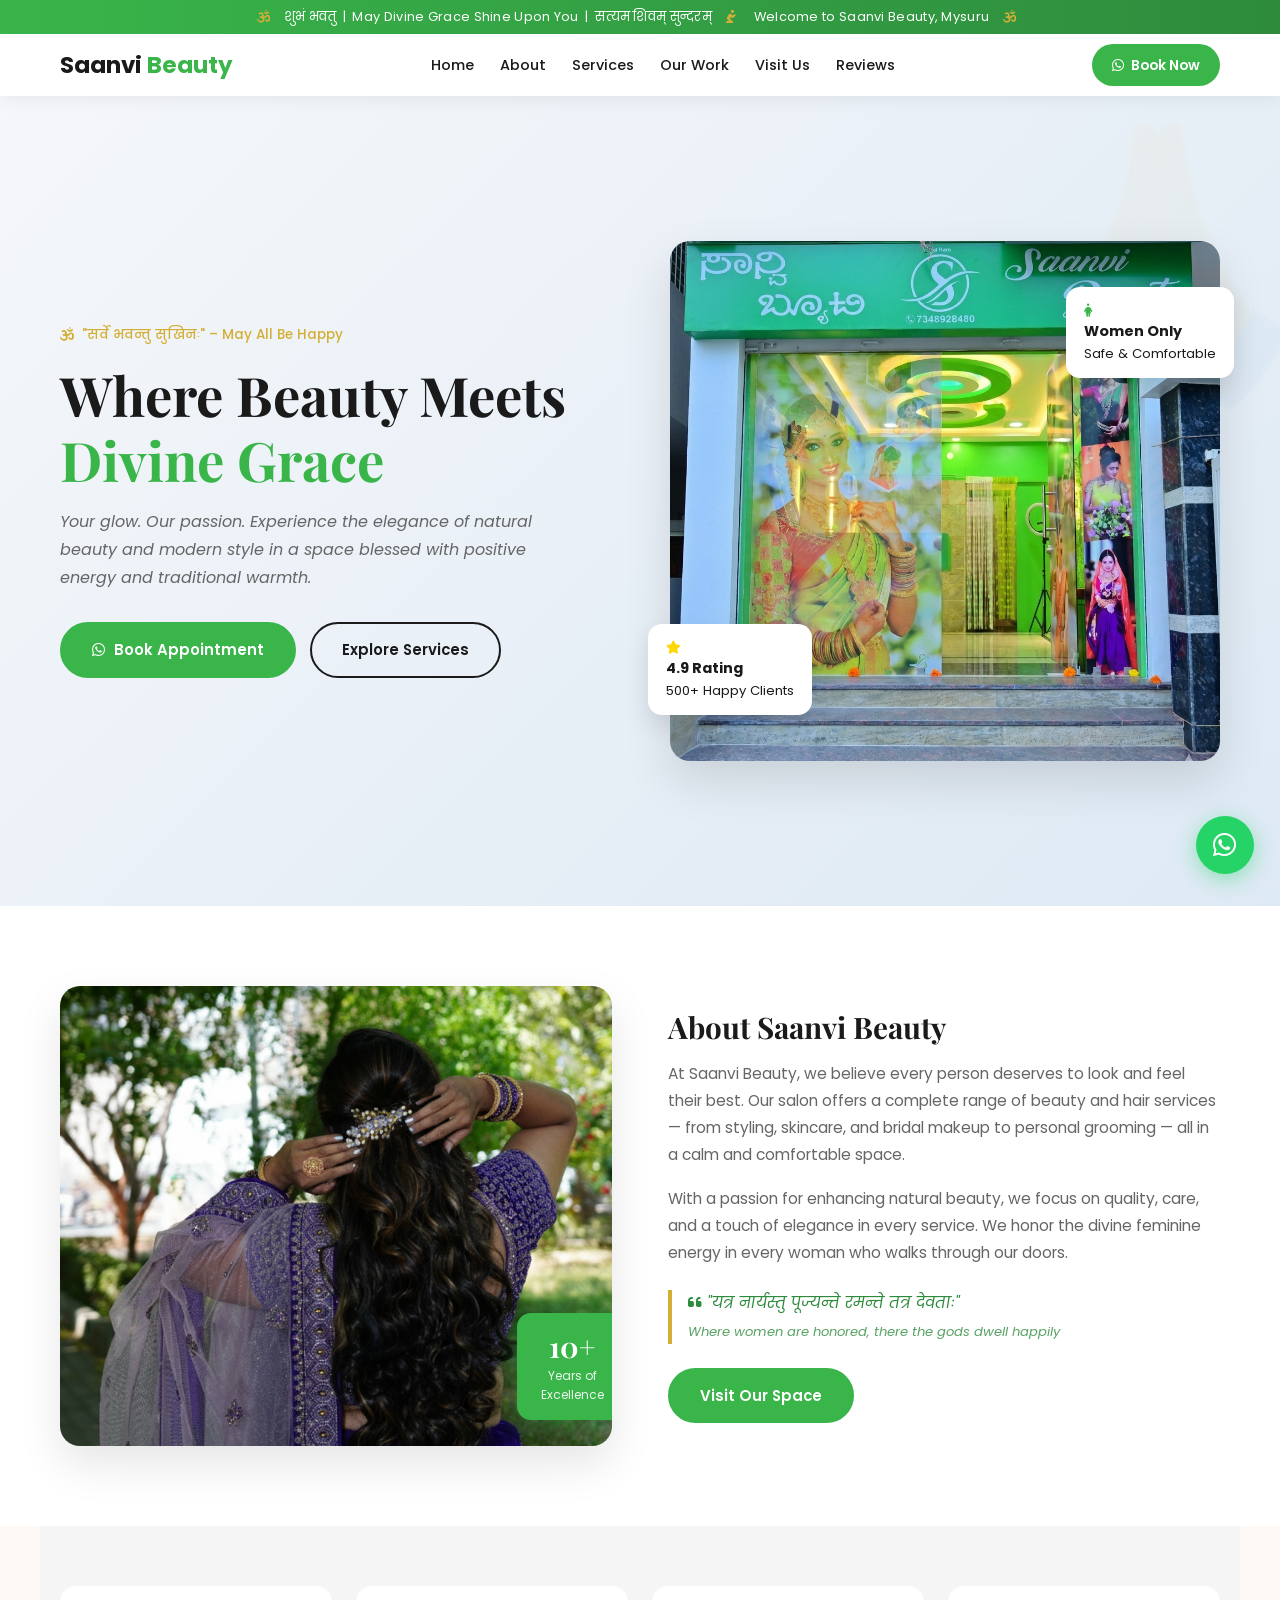
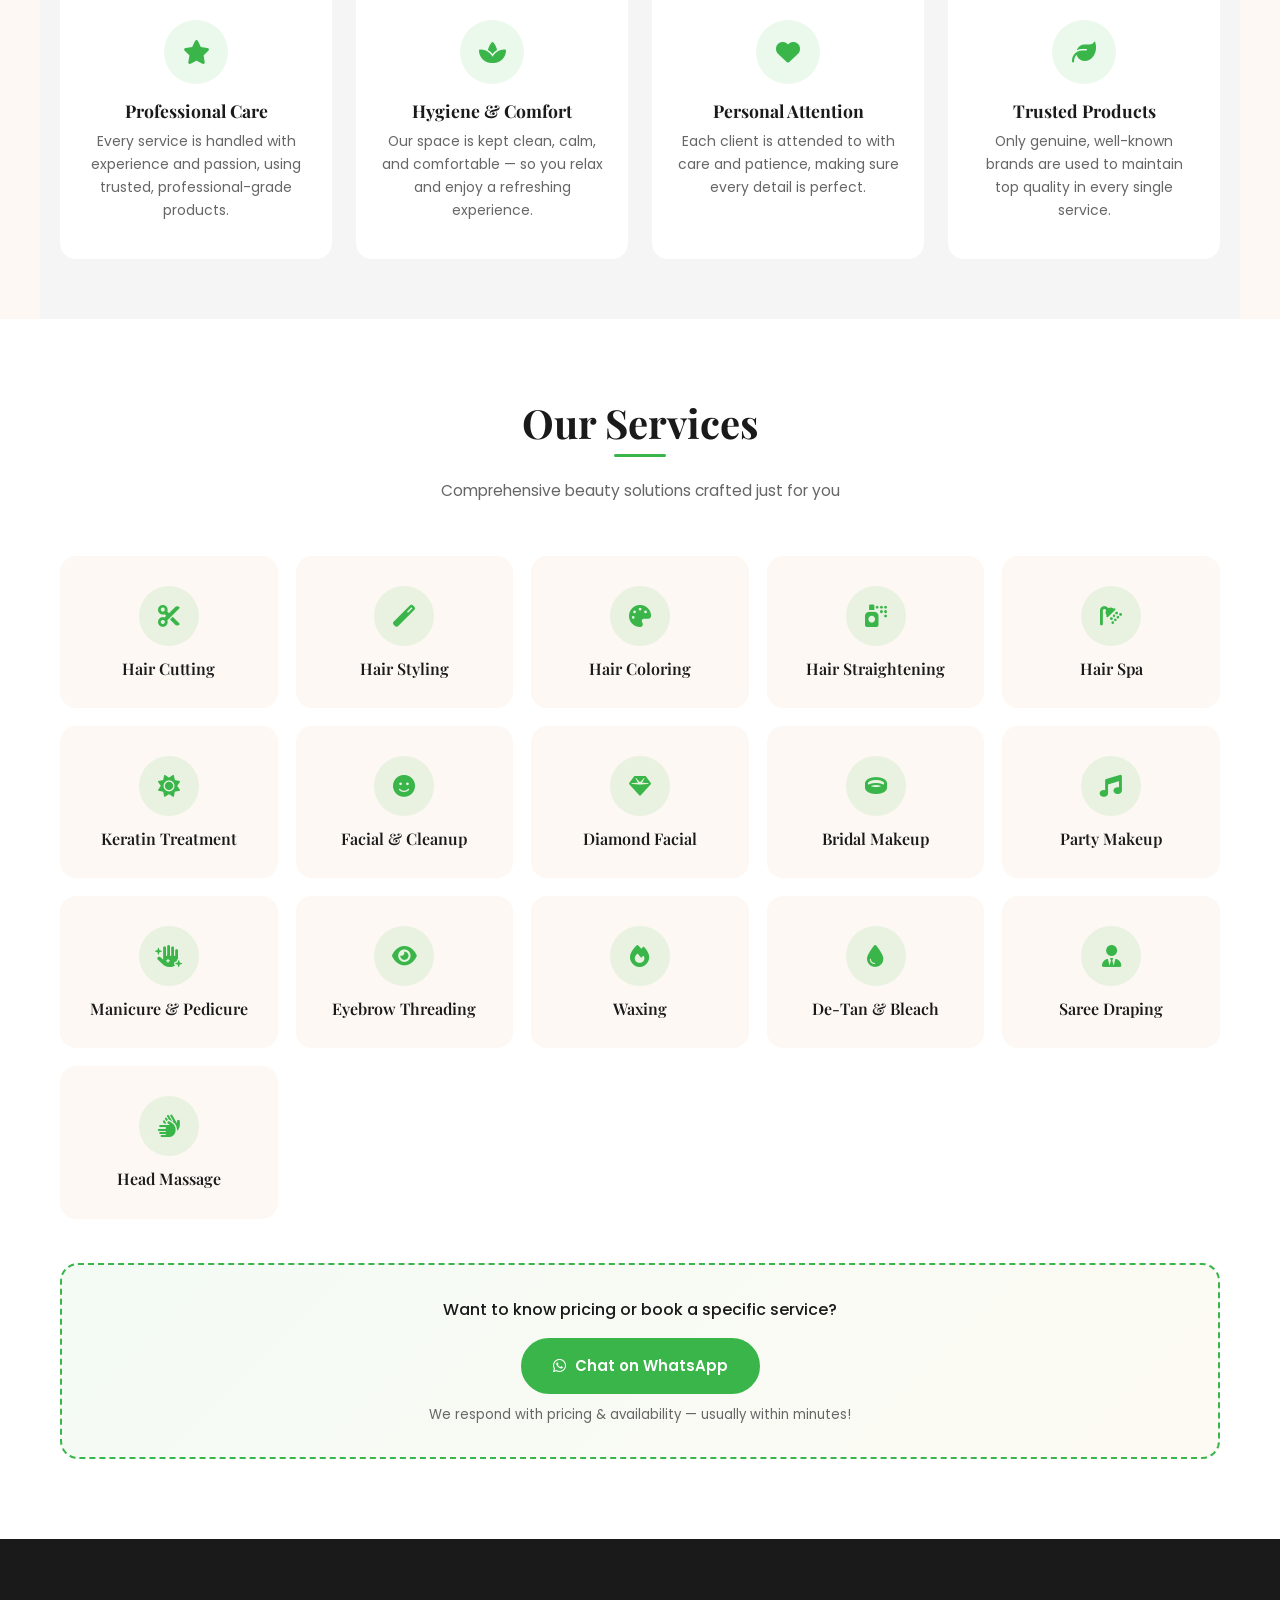
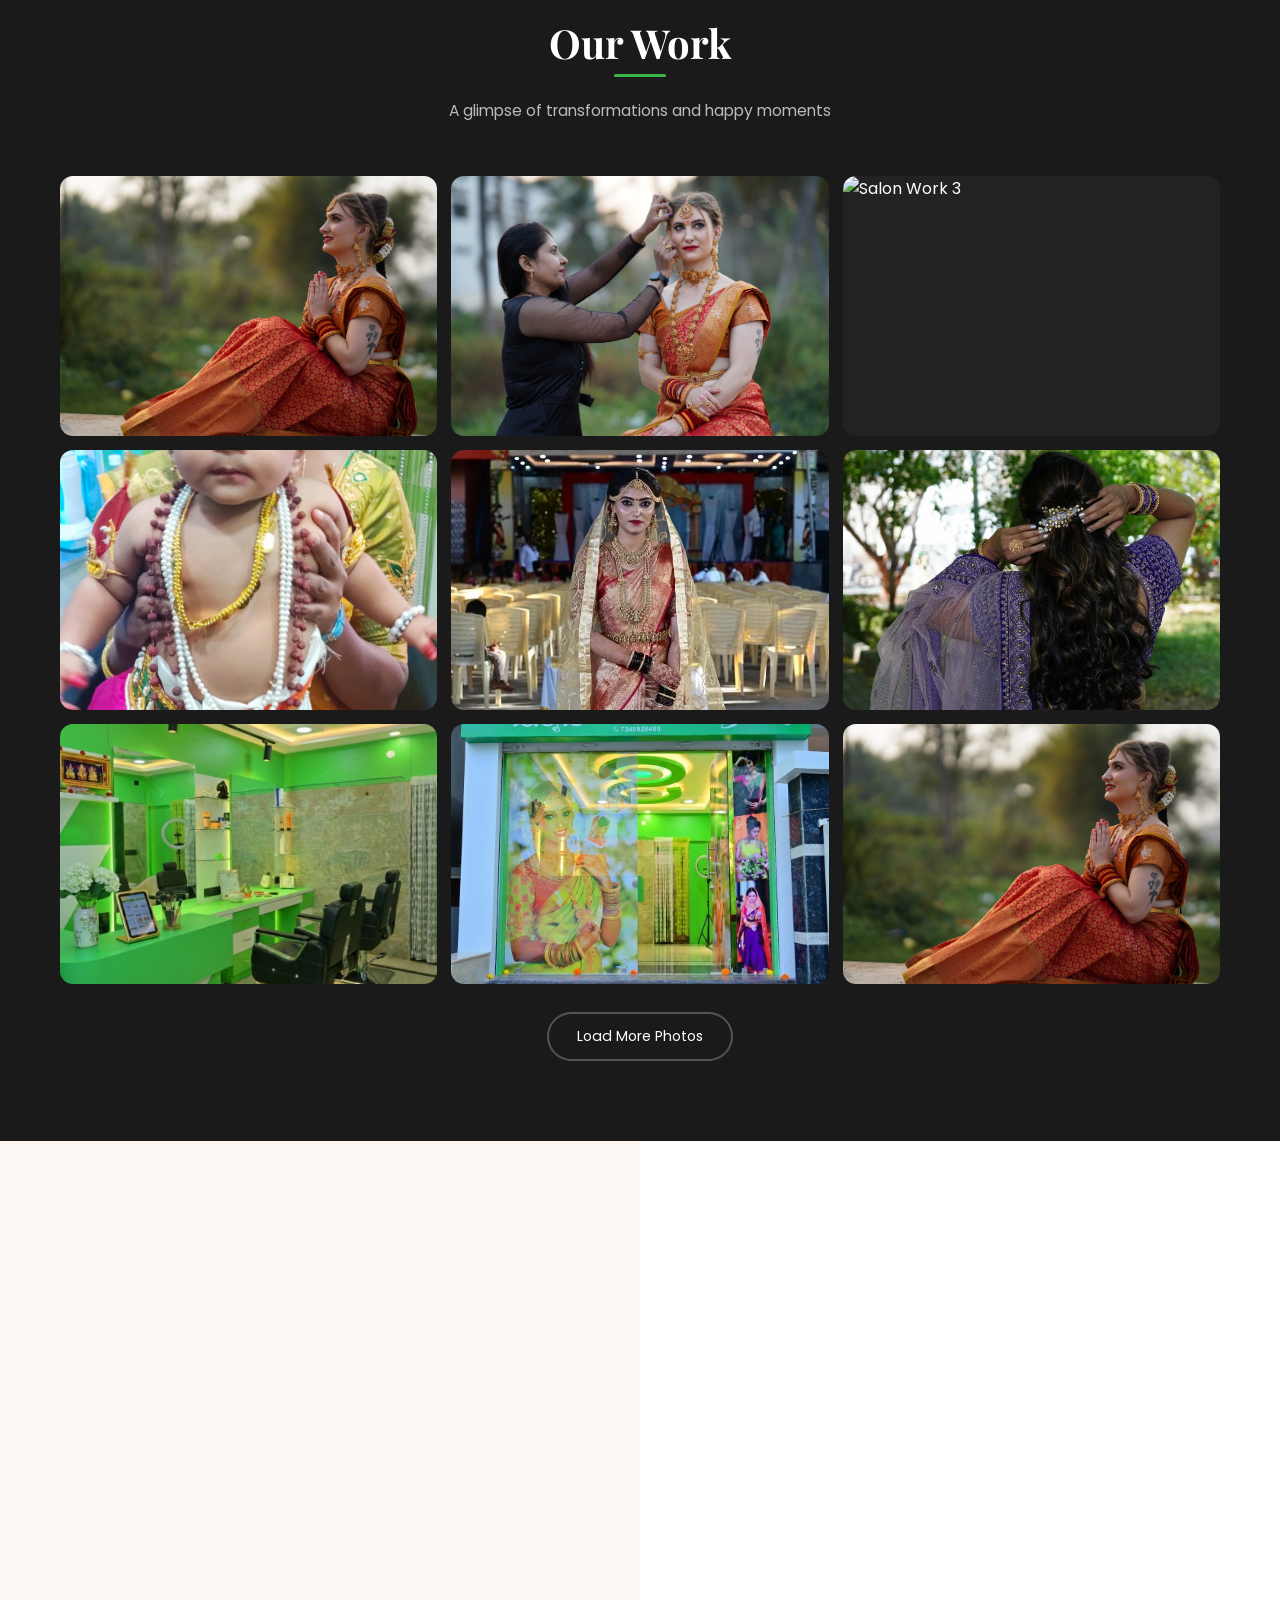
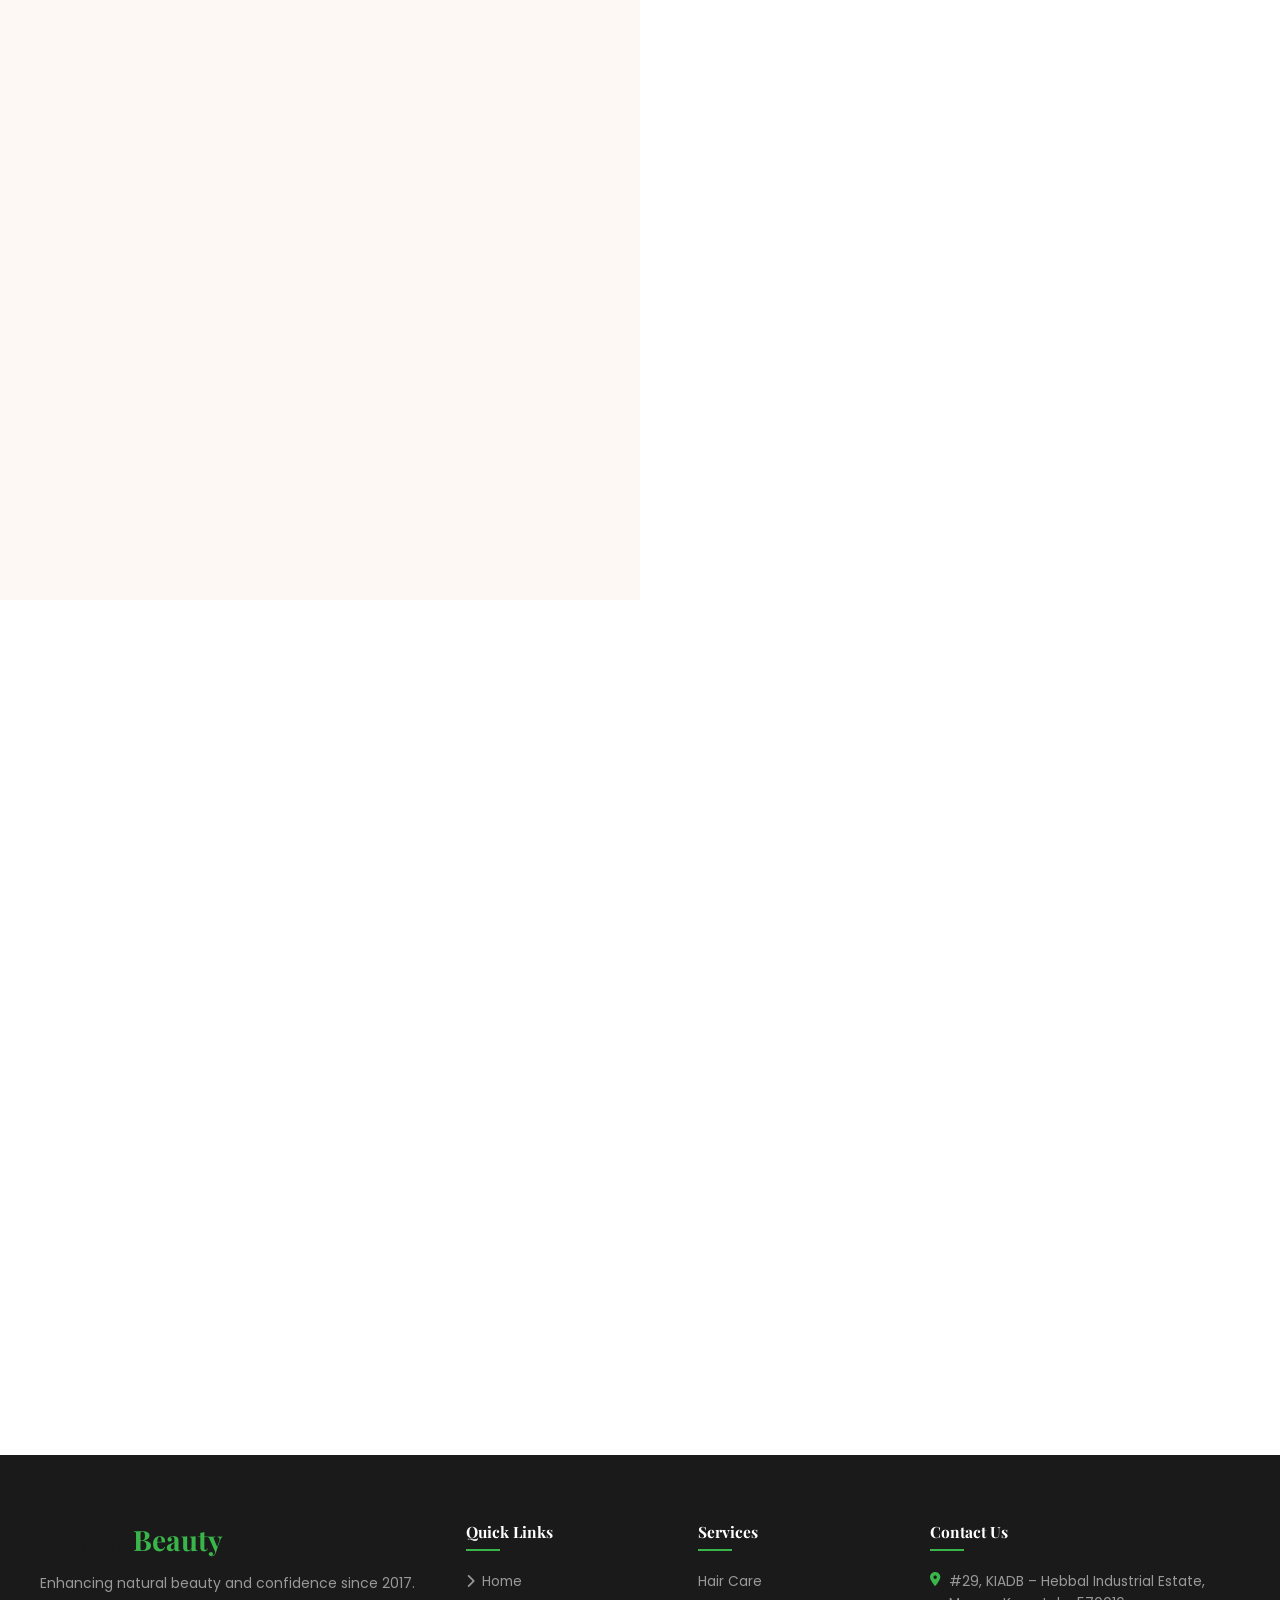
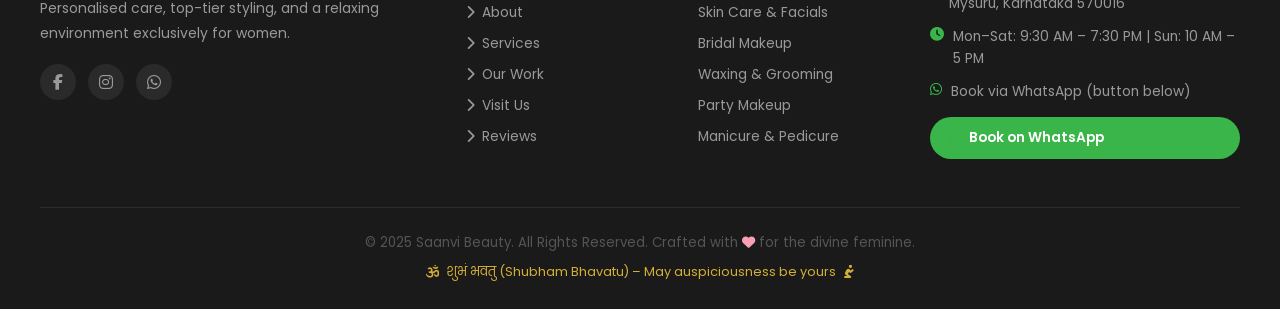
==== commit ec8ad5d5: "chenegd name to index." ====
--- a/index.html
+++ b/index.html
@@ -1,584 +1,350 @@
 <!DOCTYPE html>
 <html lang="en">
 <head>
-    <meta charset="UTF-8">
-    <meta name="viewport" content="width=device-width, initial-scale=1.0">
-    <meta name="description" content="Saanvi Beauty Salon in Mysuru offering professional hair care, skin care, bridal makeup, and grooming services exclusively for women.">
-    <meta name="keywords" content="Saanvi Beauty, Beauty Salon Mysuru, Bridal Makeup Mysuru, Women Salon Mysuru">
-
-    <title>Saanvi Beauty | Divine Beauty & Care</title>
-    
-    <!-- Fonts -->
-    <link rel="preconnect" href="https://fonts.googleapis.com">
-    <link rel="preconnect" href="https://fonts.gstatic.com" crossorigin>
-    <link href="https://fonts.googleapis.com/css2?family=Playfair+Display:wght@400;600;700&family=Poppins:wght@300;400;500;600&display=swap" rel="stylesheet">
-    
-    <!-- Icons -->
-    <link rel="stylesheet" href="https://cdnjs.cloudflare.com/ajax/libs/font-awesome/6.5.0/css/all.min.css">
-    
-    <!-- CSS -->
-    <link rel="stylesheet" href="src/css/base.css">
-    <link rel="stylesheet" href="src/css/layout.css">
-    <link rel="stylesheet" href="src/css/components.css">
-
-    <!-- JavaScript (2 files) -->
-    <script src="js/gallery.js"></script>
-    <script src="js/main.js"></script>
-
-    <!-- Review link from Elfsight  -->
-    <!-- Elfsight Google Reviews | Untitled Google Reviews -->
-    <script src="https://elfsightcdn.com/platform.js" async></script>
+  <meta charset="UTF-8" />
+  <meta name="viewport" content="width=device-width, initial-scale=1.0" />
+  <meta name="description" content="Saanvi Beauty Salon in Mysuru – Professional hair care, skin care, bridal makeup & grooming services for women. Book via WhatsApp." />
+  <meta name="keywords" content="Saanvi Beauty, Beauty Salon Mysuru, Bridal Makeup Mysuru, Women Salon Mysuru" />
+  <title>Saanvi Beauty | Divine Beauty &amp; Care</title>
+
+  <!-- Fonts -->
+  <link rel="preconnect" href="https://fonts.googleapis.com" />
+  <link rel="preconnect" href="https://fonts.gstatic.com" crossorigin />
+  <link href="https://fonts.googleapis.com/css2?family=Playfair+Display:wght@400;600;700&family=Poppins:wght@300;400;500;600&display=swap" rel="stylesheet" />
+
+  <!-- Icons -->
+  <link rel="stylesheet" href="https://cdnjs.cloudflare.com/ajax/libs/font-awesome/6.5.0/css/all.min.css" />
+
+  <!-- Elfsight Reviews -->
+  <script src="https://static.elfsight.com/platform/platform.js" async></script>
+
+<!-- Link CSS -->
+<link rel="stylesheet" href="src/css/components.css">
+
+<!-- Link JavaScript -->
+<script src="js/main.js"></script>
 
 </head>
 <body>
 
-    <!-- Divine Blessing Banner -->
-    <div class="divine-banner">
-        <i class="fas fa-om"></i> शुभं भवतु | May Divine Grace Shine Upon You | सत्यम शिवम् सुन्दरम् <i class="fas fa-pray"></i>
-    </div>
-
-    <!-- Navigation -->
-    <nav class="navbar">
-        <!-- Mobile Nav Menu -->
-        <div class="mobile-nav" id="mobileNav">
-            <ul>
-                <li><a href="#home">Home</a></li>
-                <li><a href="#about">About</a></li>
-                <li><a href="#services">Services</a></li>
-                <li><a href="#gallery">Gallery</a></li>
-                <li><a href="#visit">Visit Us</a></li>
-                <li><a href="#reviews">Reviews</a></li>
-                <li>
-                    <a class="book-btn" href="https://wa.me/917348928480" target="_blank">
-                        Book Now
-                    </a>
-                </li>
-            </ul>
-        </div>
-
-        <div class="nav-container">
-            <div class="web-logo">
-                <a href="#">
-                    <span class="saanvi">Saanvi</span><span class="beauty"> Beauty</span>
-                </a>
-            </div>
-            
-            <ul class="nav-links">
-                <li><a href="#home">Home</a></li>
-                <li><a href="#about">About</a></li>
-                <li><a href="#services">Services</a></li>
-                <li><a href="#gallery">Gallery</a></li>
-                <li><a href="#visit">Visit Us</a></li>
-                <li><a href="#reviews">Reviews</a></li>
-            </ul>
-
-            <a href="https://wa.me/917348928480?text=Hi%20Saanvi%20Beauty!%20I%20want%20to%20book%20an%20appointment." class="book-btn" target="_blank">
-                <i class="fab fa-whatsapp"></i> Book Now
+<div class="divine-banner" role="marquee" aria-label="Welcome message">
+  <span class="ticker-inner">
+    <i class="fas fa-om"></i>&nbsp; शुभं भवतु &nbsp;|&nbsp; May Divine Grace Shine Upon You &nbsp;|&nbsp; सत्यम शिवम् सुन्दरम् &nbsp;<i class="fas fa-pray"></i>&nbsp;&nbsp; Welcome to Saanvi Beauty, Mysuru &nbsp;<i class="fas fa-om"></i>&nbsp;&nbsp;
+  </span>
+</div>
+
+
+<nav class="navbar" role="navigation" aria-label="Main navigation">
+  <!-- Overlay -->
+  <div class="mobile-overlay" id="mOverlay" onclick="MobileNav.close()"></div>
+
+  <!-- Sidebar -->
+  <div class="mobile-nav" id="mSidebar" aria-hidden="true">
+    <div class="mnav-header">
+      <span class="logo-text"><span class="saanvi">Saanvi</span><span class="beauty"> Beauty</span></span>
+      <button class="mnav-close" onclick="MobileNav.close()" aria-label="Close menu"><i class="fas fa-times"></i></button>
+    </div>
+    <ul class="mnav-links">
+      <li><a href="#home"     onclick="MobileNav.close()"><span class="mi"><i class="fas fa-home"></i></span> Home</a></li>
+      <li><a href="#about"    onclick="MobileNav.close()"><span class="mi"><i class="fas fa-info-circle"></i></span> About</a></li>
+      <li><a href="#services" onclick="MobileNav.close()"><span class="mi"><i class="fas fa-spa"></i></span> Services</a></li>
+      <li><a href="#gallery"  onclick="MobileNav.close()"><span class="mi"><i class="fas fa-images"></i></span> Our Work</a></li>
+      <li><a href="#visit"    onclick="MobileNav.close()"><span class="mi"><i class="fas fa-map-marker-alt"></i></span> Visit Us</a></li>
+      <li><a href="#reviews"  onclick="MobileNav.close()"><span class="mi"><i class="fas fa-star"></i></span> Reviews</a></li>
+    </ul>
+    <a href="https://wa.me/917348928480?text=Hi%20Saanvi%20Beauty!%20I%20want%20to%20book%20an%20appointment." class="mnav-wa" target="_blank" rel="noopener">
+      <i class="fab fa-whatsapp"></i> Book on WhatsApp
+    </a>
+  </div>
+
+  <div class="nav-container">
+    <div class="web-logo">
+      <a href="#home" aria-label="Saanvi Beauty Home">
+        <span class="saanvi">Saanvi</span><span class="beauty"> Beauty</span>
+      </a>
+    </div>
+    <ul class="nav-links">
+      <li><a href="#home">Home</a></li>
+      <li><a href="#about">About</a></li>
+      <li><a href="#services">Services</a></li>
+      <li><a href="#gallery">Our Work</a></li>
+      <li><a href="#visit">Visit Us</a></li>
+      <li><a href="#reviews">Reviews</a></li>
+    </ul>
+    <a href="https://wa.me/917348928480?text=Hi%20Saanvi%20Beauty!%20I%20want%20to%20book%20an%20appointment." class="book-btn" target="_blank" rel="noopener">
+      <i class="fab fa-whatsapp"></i> Book Now
+    </a>
+    <button class="mobile-menu-btn" id="mMenuBtn" onclick="MobileNav.toggle()" aria-label="Open menu" aria-expanded="false">
+      <i class="fas fa-bars"></i>
+    </button>
+  </div>
+</nav>
+
+<section class="hero" id="home">
+  <div class="hero-container">
+    <div class="hero-text">
+      <div class="blessing-text">
+        <i class="fas fa-om"></i> "सर्वे भवन्तु सुखिनः" – May All Be Happy
+      </div>
+      <h1>Where Beauty Meets <span>Divine Grace</span></h1>
+      <p class="hero-subtitle">Your glow. Our passion. Experience the elegance of natural beauty and modern style in a space blessed with positive energy and traditional warmth.</p>
+      <div class="hero-buttons">
+        <a href="https://wa.me/917348928480?text=Hi%20Saanvi%20Beauty!%20I%20want%20to%20book%20an%20appointment." class="btn-primary" target="_blank" rel="noopener">
+          <i class="fab fa-whatsapp"></i> Book Appointment
+        </a>
+        <a href="#services" class="btn-secondary">Explore Services</a>
+      </div>
+    </div>
+    <div class="hero-image">
+      <img src="imgs/saloon_n1.png" alt="Saanvi Beauty Salon Mysuru" loading="eager" />
+      <div class="floating-card card-1">
+        <i class="fas fa-star" style="color:gold;"></i>
+        <strong>4.9 Rating</strong>
+        <span>500+ Happy Clients</span>
+      </div>
+      <div class="floating-card card-2">
+        <i class="fas fa-female" style="color:var(--green);"></i>
+        <strong>Women Only</strong>
+        <span>Safe &amp; Comfortable</span>
+      </div>
+    </div>
+  </div>
+</section>
+
+<section class="about" id="about">
+  <div class="container">
+    <div class="about-content">
+      <div class="about-img reveal">
+        <img src="imgs/pic7.png" alt="Saanvi Beauty Salon Interior" loading="lazy" />
+        <div class="exp-badge">
+          <h3>10+</h3>
+          <p>Years of<br>Excellence</p>
+        </div>
+      </div>
+      <div class="about-text reveal">
+        <h3>About Saanvi Beauty</h3>
+        <p>At Saanvi Beauty, we believe every person deserves to look and feel their best. Our salon offers a complete range of beauty and hair services — from styling, skincare, and bridal makeup to personal grooming — all in a calm and comfortable space.</p>
+        <p>With a passion for enhancing natural beauty, we focus on quality, care, and a touch of elegance in every service. We honor the divine feminine energy in every woman who walks through our doors.</p>
+        <div class="divine-quote">
+          <i class="fas fa-quote-left"></i> "यत्र नार्यस्तु पूज्यन्ते रमन्ते तत्र देवताः"
+          <small>Where women are honored, there the gods dwell happily</small>
+        </div>
+        <a href="#visit" class="btn-primary">Visit Our Space</a>
+      </div>
+    </div>
+  </div>
+</section>
+
+<section class="features container" aria-label="Why choose Saanvi Beauty">
+  <div class="feature-card reveal">
+    <div class="feat-icon"><i class="fas fa-star"></i></div>
+    <h3>Professional Care</h3>
+    <p>Every service is handled with experience and passion, using trusted, professional-grade products.</p>
+  </div>
+  <div class="feature-card reveal">
+    <div class="feat-icon"><i class="fas fa-spa"></i></div>
+    <h3>Hygiene &amp; Comfort</h3>
+    <p>Our space is kept clean, calm, and comfortable — so you relax and enjoy a refreshing experience.</p>
+  </div>
+  <div class="feature-card reveal">
+    <div class="feat-icon"><i class="fas fa-heart"></i></div>
+    <h3>Personal Attention</h3>
+    <p>Each client is attended to with care and patience, making sure every detail is perfect.</p>
+  </div>
+  <div class="feature-card reveal">
+    <div class="feat-icon"><i class="fas fa-leaf"></i></div>
+    <h3>Trusted Products</h3>
+    <p>Only genuine, well-known brands are used to maintain top quality in every single service.</p>
+  </div>
+</section>
+
+<section class="services" id="services">
+  <div class="container">
+    <div class="section-header reveal">
+      <h2>Our Services</h2>
+      <p>Comprehensive beauty solutions crafted just for you</p>
+    </div>
+    <div class="services-grid">
+      <div class="svc-card reveal"><div class="svc-icon"><i class="fas fa-cut"></i></div><h3>Hair Cutting</h3></div>
+      <div class="svc-card reveal"><div class="svc-icon"><i class="fas fa-magic"></i></div><h3>Hair Styling</h3></div>
+      <div class="svc-card reveal"><div class="svc-icon"><i class="fas fa-palette"></i></div><h3>Hair Coloring</h3></div>
+      <div class="svc-card reveal"><div class="svc-icon"><i class="fas fa-spray-can"></i></div><h3>Hair Straightening</h3></div>
+      <div class="svc-card reveal"><div class="svc-icon"><i class="fas fa-shower"></i></div><h3>Hair Spa</h3></div>
+      <div class="svc-card reveal"><div class="svc-icon"><i class="fas fa-sun"></i></div><h3>Keratin Treatment</h3></div>
+      <div class="svc-card reveal"><div class="svc-icon"><i class="fas fa-smile"></i></div><h3>Facial &amp; Cleanup</h3></div>
+      <div class="svc-card reveal"><div class="svc-icon"><i class="fas fa-gem"></i></div><h3>Diamond Facial</h3></div>
+      <div class="svc-card reveal"><div class="svc-icon"><i class="fas fa-ring"></i></div><h3>Bridal Makeup</h3></div>
+      <div class="svc-card reveal"><div class="svc-icon"><i class="fas fa-music"></i></div><h3>Party Makeup</h3></div>
+      <div class="svc-card reveal"><div class="svc-icon"><i class="fas fa-hand-sparkles"></i></div><h3>Manicure &amp; Pedicure</h3></div>
+      <div class="svc-card reveal"><div class="svc-icon"><i class="fas fa-eye"></i></div><h3>Eyebrow Threading</h3></div>
+      <div class="svc-card reveal"><div class="svc-icon"><i class="fas fa-fire"></i></div><h3>Waxing</h3></div>
+      <div class="svc-card reveal"><div class="svc-icon"><i class="fas fa-tint"></i></div><h3>De-Tan &amp; Bleach</h3></div>
+      <div class="svc-card reveal"><div class="svc-icon"><i class="fas fa-user-tie"></i></div><h3>Saree Draping</h3></div>
+      <div class="svc-card reveal"><div class="svc-icon"><i class="fas fa-hands"></i></div><h3>Head Massage</h3></div>
+    </div>
+    <div class="svc-wa-cta reveal">
+      <p>Want to know pricing or book a specific service?</p>
+      <a href="https://wa.me/917348928480?text=Hi%20Saanvi%20Beauty!%20Please%20share%20the%20complete%20service%20list%20and%20pricing." class="btn-primary" target="_blank" rel="noopener">
+        <i class="fab fa-whatsapp"></i> Chat on WhatsApp
+      </a>
+      <small>We respond with pricing &amp; availability — usually within minutes!</small>
+    </div>
+  </div>
+</section>
+
+<section class="gallery" id="gallery">
+  <div class="container">
+    <div class="section-header reveal">
+      <h2>Our Work</h2>
+      <p>A glimpse of transformations and happy moments</p>
+    </div>
+    <!-- Desktop 3-col grid -->
+    <div class="gal-grid" id="galGrid"></div>
+    <!-- Mobile swipe scroll -->
+    <div class="gal-scroll" id="galScroll"></div>
+    <p class="gal-swipe-hint"><i class="fas fa-hand-point-left"></i> Swipe to explore more</p>
+    <div class="gal-load-more" id="galMore">
+      <button onclick="Gal.loadMore()">Load More Photos</button>
+    </div>
+  </div>
+</section>
+
+<div class="lightbox" id="lightbox" role="dialog" aria-modal="true" aria-label="Image viewer">
+  <button class="lb-close" onclick="Gal.close()" aria-label="Close">&times;</button>
+  <div class="lb-nav">
+    <button onclick="Gal.prev()" aria-label="Previous"><i class="fas fa-chevron-left"></i></button>
+    <button onclick="Gal.next()" aria-label="Next"><i class="fas fa-chevron-right"></i></button>
+  </div>
+  <img src="" alt="" id="lb-img" />
+  <div class="lb-counter" id="lbCount"></div>
+</div>
+
+<section class="visit-us" id="visit">
+  <div class="container">
+    <div class="section-header reveal">
+      <h2>Visit Our Space</h2>
+      <p>Experience tranquility and elegance in our beautifully designed salon</p>
+    </div>
+    <div class="visit-grid">
+      <div class="info-cards reveal">
+        <div class="info-card">
+          <div class="info-ico"><i class="fas fa-map-marker-alt"></i></div>
+          <div class="info-body">
+            <h3>Location</h3>
+            <p>#29, KIADB – Hebbal Industrial Estate, Hebbal, Mysuru – 570016, Karnataka</p>
+            <a href="https://www.google.com/maps/search/?api=1&query=Saanvi+Beauty+Hebbal+Industrial+Estate+Mysuru" target="_blank" rel="noopener" class="map-link">
+              <i class="fas fa-directions"></i> Get Directions
             </a>
-            
-            <div class="mobile-menu">
-                <i class="fas fa-bars"></i>
-            </div>
-        </div>
-    </nav>
-
-    <!-- Hero Section -->
-    <section class="hero" id="home">
-        <div class="hero-container">
-            <div class="hero-text">
-                <div class="blessing-text">
-                    <i class="fas fa-om"></i> "सर्वे भवन्तु सुखिनः" - May All Be Happy
-                </div>
-                <h1>Where Beauty Meets <span>Divine Grace</span></h1>
-                <p class="hero-subtitle">Your glow. Our passion. Experience the elegance of natural beauty and modern style in a space blessed with positive energy and traditional warmth.</p>
-                
-                <div class="hero-buttons">
-                    <a href="https://wa.me/917348928480?text=Hi%20Saanvi%20Beauty!%20I%20want%20to%20book%20an%20appointment." class="btn-primary" target="_blank">
-                        <i class="fab fa-whatsapp"></i> Book Appointment
-                    </a>
-                    <a href="#services" class="btn-secondary">Explore Services</a>
-                </div>
-            </div>
-            
-            <div class="hero-image">
-                <img src="https://images.unsplash.com/photo-1560066984-138dadb4c035?w=800&h=600&fit=crop" alt="Saanvi Beauty Salon">
-                <div class="floating-card card-1">
-                    <i class="fas fa-star" style="color: gold;"></i>
-                    <strong>4.9 Rating</strong><br>
-                    <small>500+ Happy Clients</small>
-                </div>
-                <div class="floating-card card-2">
-                    <i class="fas fa-female" style="color: var(--primary-green);"></i>
-                    <strong>Women Only</strong><br>
-                    <small>Safe & Comfortable</small>
-                </div>
-            </div>
-        </div>
-    </section>
-
-    <!-- About Section -->
-    <section class="about" id="about">
-        <div class="container">
-            <div class="about-content">
-                <div class="about-img reveal">
-                    <img src="https://images.unsplash.com/photo-1522337360788-8b13dee7a37e?w=800&h=600&fit=crop" alt="Salon Interior">
-                    <div class="experience-badge">
-                        <h3>10+</h3>
-                        <p>Years of<br>Excellence</p>
-                    </div>
-                </div>
-                
-                <div class="about-text reveal">
-                    <h3>About Saanvi Beauty</h3>
-                    <p>At Saanvi Beauty, we believe every person deserves to look and feel their best. Our salon offers a complete range of beauty and hair services — from styling, skincare, and bridal makeup to personal grooming — all in a calm and comfortable space.</p>
-                    
-                    <p>With a passion for enhancing natural beauty, we focus on quality, care, and a touch of elegance in every service. We honor the divine feminine energy in every woman who walks through our doors.</p>
-                    
-                    <div class="divine-quote">
-                        <i class="fas fa-quote-left"></i> "यत्र नार्यस्तु पूज्यन्ते रमन्ते तत्र देवताः" <br>
-                        <small>Where women are honored, there the gods dwell happily</small>
-                    </div>
-                    
-                    <a href="#visit" class="btn-primary">Visit Our Space</a>
-                </div>
-            </div>
-        </div>
-    </section>
-
-    <!-- Features -->
-    <section class="features container">
-        <div class="feature-card reveal">
-            <div class="feature-icon">
-                <i class="fas fa-star"></i>
-            </div>
-            <h3>Professional Care</h3>
-            <p>Every service is handled with experience and passion, ensuring you get quality results using trusted products.</p>
-        </div>
-        
-        <div class="feature-card reveal">
-            <div class="feature-icon">
-                <i class="fas fa-spa"></i>
-            </div>
-            <h3>Hygiene & Comfort</h3>
-            <p>Our space is kept clean, calm, and comfortable, so you can relax and enjoy a safe, refreshing beauty experience.</p>
-        </div>
-        
-        <div class="feature-card reveal">
-            <div class="feature-icon">
-                <i class="fas fa-heart"></i>
-            </div>
-            <h3>Personal Attention</h3>
-            <p>Each client is personally attended to with care and patience, making sure every detail is perfect.</p>
-        </div>
-        
-        <div class="feature-card reveal">
-            <div class="feature-icon">
-                <i class="fas fa-leaf"></i>
-            </div>
-            <h3>Trusted Products</h3>
-            <p>Only genuine, professional, and well-known brands are used to maintain quality in every service.</p>
-        </div>
-    </section>
-
-    <!-- Services Section -->
-    <section class="services" id="services">
-        <div class="container">
-            <div class="section-header reveal">
-                <h2>Our Services</h2>
-                <p>Comprehensive beauty solutions tailored just for you</p>
-            </div>
-            
-            <div class="services-grid">
-                <!-- Hair Care -->
-                <div class="service-category reveal">
-                    <div class="service-icon">
-                        <i class="fas fa-cut"></i>
-                    </div>
-                    <h3>Hair Care</h3>
-                    <ul class="service-list">
-                        <li>Hair Cut & Styling <span class="price">₹299+</span></li>
-                        <li>Hair Coloring <span class="price">₹999+</span></li>
-                        <li>Hair Spa Treatment <span class="price">₹699+</span></li>
-                        <li>Keratin Treatment <span class="price">₹2499+</span></li>
-                        <li>Hair Straightening <span class="price">₹1999+</span></li>
-                    </ul>
-                    <a href="https://wa.me/917348928480?text=Hi!%20I%20want%20to%20know%20more%20about%20Hair%20Care%20services." class="book-btn" style="width: 100%; justify-content: center;">Inquire Now</a>
-                </div>
-
-                <!-- Skin Care -->
-                <div class="service-category reveal">
-                    <div class="service-icon">
-                        <i class="fas fa-spray-can"></i>
-                    </div>
-                    <h3>Skin Care</h3>
-                    <ul class="service-list">
-                        <li>Facial Cleanup <span class="price">₹399+</span></li>
-                        <li>Whitening Facial <span class="price">₹899+</span></li>
-                        <li>Anti-Aging Treatment <span class="price">₹1299+</span></li>
-                        <li>De-Tan Pack <span class="price">₹599+</span></li>
-                        <li>Diamond Facial <span class="price">₹1499+</span></li>
-                    </ul>
-                    <a href="https://wa.me/917348928480?text=Hi!%20I%20want%20to%20know%20more%20about%20Skin%20Care%20services." class="book-btn" style="width: 100%; justify-content: center;">Inquire Now</a>
-                </div>
-
-                <!-- Bridal -->
-                <div class="service-category reveal">
-                    <div class="service-icon">
-                        <i class="fas fa-ring"></i>
-                    </div>
-                    <h3>Bridal / Party</h3>
-                    <ul class="service-list">
-                        <li>Bridal Makeup <span class="price">₹4999+</span></li>
-                        <li>Party Makeup <span class="price">₹1999+</span></li>
-                        <li>Simple Makeup <span class="price">₹999+</span></li>
-                        <li>Saree Draping <span class="price">₹700+</span></li>
-                        <li>Bridal Package <span class="price">₹12999+</span></li>
-                    </ul>
-                    <a href="https://wa.me/917348928480?text=Hi!%20I%20want%20to%20know%20more%20about%20Bridal%20services." class="book-btn" style="width: 100%; justify-content: center;">Inquire Now</a>
-                </div>
-
-                <!-- Grooming -->
-                <div class="service-category reveal">
-                    <div class="service-icon">
-                        <i class="fas fa-hand-sparkles"></i>
-                    </div>
-                    <h3>Grooming</h3>
-                    <ul class="service-list">
-                        <li>Manicure <span class="price">₹349+</span></li>
-                        <li>Pedicure <span class="price">₹449+</span></li>
-                        
-                        <li>Eyebrow Threading <span class="price">₹49+</span></li>
-                        <li>Bleach & Detan <span class="price">₹399+</span></li>
-                    </ul>
-                    <a href="https://wa.me/917348928480?text=Hi!%20I%20want%20to%20know%20more%20about%20Grooming%20services." class="book-btn" style="width: 100%; justify-content: center;">Inquire Now</a>
-                </div>
-            </div>
-            
-            <div class="view-all-btn reveal">
-                <a href="https://wa.me/917348928480?text=Hi!%20Please%20send%20me%20the%20complete%20price%20list." class="btn-secondary">Download Full Price List</a>
-            </div>
-        </div>
-    </section>
-
-    <!-- Gallery Section -->
-    <section class="gallery" id="gallery">
-        <div class="container">
-            <div class="section-header reveal">
-                <h2>Our Work</h2>
-                <p>A glimpse of transformations and happy moments</p>
-            </div>
-            
-            <div class="gallery-grid">
-                <div class="gallery-item reveal" onclick="openLightbox(0)">
-                    <img src="https://images.unsplash.com/photo-1522337360788-8b13dee7a37e?w=600&h=800&fit=crop" alt="Work 1">
-                    <div class="gallery-overlay">
-                        <i class="fas fa-search-plus"></i>
-                    </div>
-                </div>
-                <div class="gallery-item reveal" onclick="openLightbox(1)">
-                    <img src="https://images.unsplash.com/photo-1560066984-138dadb4c035?w=600&h=800&fit=crop" alt="Work 2">
-                    <div class="gallery-overlay">
-                        <i class="fas fa-search-plus"></i>
-                    </div>
-                </div>
-                <div class="gallery-item reveal" onclick="openLightbox(2)">
-                    <img src="https://images.unsplash.com/photo-1521590832167-7bcbfaa6381f?w=600&h=800&fit=crop" alt="Work 3">
-                    <div class="gallery-overlay">
-                        <i class="fas fa-search-plus"></i>
-                    </div>
-                </div>
-                <div class="gallery-item reveal" onclick="openLightbox(3)">
-                    <img src="https://images.unsplash.com/photo-1487412947147-5cebf100ffc2?w=600&h=800&fit=crop" alt="Work 4">
-                    <div class="gallery-overlay">
-                        <i class="fas fa-search-plus"></i>
-                    </div>
-                </div>
-                <div class="gallery-item reveal" onclick="openLightbox(4)">
-                    <img src="https://images.unsplash.com/photo-1516975080664-ed2fc6a32937?w=600&h=800&fit=crop" alt="Work 5">
-                    <div class="gallery-overlay">
-                        <i class="fas fa-search-plus"></i>
-                    </div>
-                </div>
-                <div class="gallery-item reveal" onclick="openLightbox(5)">
-                    <img src="https://images.unsplash.com/photo-1519699047748-de8e457a634e?w=600&h=800&fit=crop" alt="Work 6">
-                    <div class="gallery-overlay">
-                        <i class="fas fa-search-plus"></i>
-                    </div>
-                </div>
-            </div>
-        </div>
-    </section>
-
-    <!-- Visit Us / Salon Interior -->
-    <section class="visit-us" id="visit">
-        <div class="container">
-            <div class="section-header reveal">
-                <h2>Visit Our Space</h2>
-                <p>Experience tranquility and elegance in our carefully designed salon</p>
-            </div>
-            
-            <div class="visit-container">
-                <div class="info-cards reveal">
-
-                    <div class="info-card">
-                        <div class="info-icon">
-                            <i class="fas fa-map-marker-alt"></i>
-                        </div>
-                        <div class="info-content">
-                            <h3>Location</h3>
-                            <p><strong>#29. KIADB - Hebbal Industrial area, Hebbal Industrial Estate, Hebbal</strong><br>
-                            Mysuru - 570001<br>
-                            Karnataka, India</p>
-                            <a href="https://www.google.com/maps/search/?api=1&query=Saanvi+Beauty+Hebbal+Industrial+Estate+Mysuru" style="background: white; color: var(--primary-green) !important; margin-top: 10px;">
-                                <i class="fas fa-map-marker-alt"></i> <strong>Google maps</strong> 
-                            </a>
-                        </div>
-                    </div>
-
-                    <div class="info-card">
-                        <div class="info-icon">
-                            <i class="fas fa-clock"></i>
-                        </div>
-                        <div class="info-content">
-                            <h3>Working Hours</h3>
-                            <p>Monday - Saturday: 9:30 AM - 7:30 PM<br>
-                            Sunday: 10:00 AM - 5:00 PM<br>
-                            <span style="color: var(--primary-green);">Tuesday Closed</span></p>
-                        </div>
-                    </div>
-                    
-                    <div class="info-card">
-                        <div class="info-icon">
-                            <i class="fas fa-phone"></i>
-                        </div>
-                        <div class="info-content">
-                            <h3>Contact</h3>
-                            <p>WhatsApp: <strong> Click <b>"Book Now"</b></strong><br>
-                            Email: manjusaanvibeautycare@gmail.com<br>
-                            <em style="font-size: 0.9rem; color: var(--gray);">Women & Girls Only</em></p>
-                        </div>
-                    </div>
-
-                    <!-- Self Awareness Quiz Section -->
-                    <div class="info-card" style="background: linear-gradient(135deg, var(--primary-green), var(--dark-green)); color: white;">
-                        <div class="info-icon" style="background: rgba(255,255,255,0.2); color: white;">
-                            <i class="fas fa-brain"></i>
-                        </div>
-                        <div class="info-content">
-                            <h3 style="color: white;">Self Awareness Quiz</h3>
-                            <p style="color: rgba(255,255,255,0.9);">Discover your inner self! Take our life-changing quiz designed for students & elders.</p>
-                            <!-- <a href="pages/quiz.html" class="book-btn" style="background: white; color: var(--primary-green) !important; margin-top: 10px;">
-                              <i class="fas fa-play"></i> Start Quiz
-                            </a> -->
-
-                            <span class="book-btn" style="background: white; color: var(--primary-green) !important; margin-top: 10px; cursor: not-allowed;">
-                                <i class="fas fa-hourglass-half"></i> Coming Soon
-                            </span>
-
-                        </div>
-                    </div>
-
-                </div>
-                
-                <div class="map-container reveal">
-                    <img src="https://images.unsplash.com/photo-1560066984-138dadb4c035?w=800&h=600&fit=crop" alt="Salon Interior" class="salon-preview">
-                    <div style="position: absolute; background: rgba(255,255,255,0.9); padding: 20px; border-radius: 10px; text-align: center;">
-                        <i class="fas fa-image" style="font-size: 2rem; color: var(--primary-green); margin-bottom: 10px;"></i>
-                        <p>Salon Interior Photos<br>Coming Soon</p>
-                    </div>
-                </div>
-            </div>
-        </div>
-    </section>
-
-    <!-- Testimonials
-    <section class="testimonials" id="reviews">
-        <div class="container">
-            <div class="section-header reveal">
-                <h2>Client Love</h2>
-                <p>What our customers say about their experience</p>
-            </div>
-            
-            <div class="rating-overview reveal">
-                <div class="big-rating">4.9</div>
-                <div class="stars">
-                    <i class="fas fa-star"></i>
-                    <i class="fas fa-star"></i>
-                    <i class="fas fa-star"></i>
-                    <i class="fas fa-star"></i>
-                    <i class="fas fa-star-half-alt"></i>
-                </div>
-                <p>Based on 150+ reviews from Google, WhatsApp, Instagram, Justdial</p>
-            </div>
-            
-            <div class="testimonial-grid">
-                <div class="testimonial-card reveal">
-                    <i class="fas fa-quote-right quote-icon"></i>
-                    <div class="testimonial-header">
-                        <img src="https://randomuser.me/api/portraits/women/1.jpg" alt="Client" class="client-img">
-                        <div class="client-info">
-                            <h4>Anjali Sharma</h4>
-                            <div class="client-rating">
-                                <i class="fas fa-star"></i>
-                                <i class="fas fa-star"></i>
-                                <i class="fas fa-star"></i>
-                                <i class="fas fa-star"></i>
-                                <i class="fas fa-star"></i>
-                            </div>
-                        </div>
-                    </div>
-                    <p class="testimonial-text">"Best bridal makeup I could have asked for! The team was so patient and understanding. Felt like home with divine positive vibes. Highly recommend for every bride!"</p>
-                </div>
-                
-                <div class="testimonial-card reveal">
-                    <i class="fas fa-quote-right quote-icon"></i>
-                    <div class="testimonial-header">
-                        <img src="https://randomuser.me/api/portraits/women/2.jpg" alt="Client" class="client-img">
-                        <div class="client-info">
-                            <h4>Priya R.</h4>
-                            <div class="client-rating">
-                                <i class="fas fa-star"></i>
-                                <i class="fas fa-star"></i>
-                                <i class="fas fa-star"></i>
-                                <i class="fas fa-star"></i>
-                                <i class="fas fa-star"></i>
-                            </div>
-                        </div>
-                    </div>
-                    <p class="testimonial-text">"Very hygienic and professional. The facial treatment was amazing and my skin is glowing! Love the all-women environment - so comfortable and safe."</p>
-                </div>
-                
-                <div class="testimonial-card reveal">
-                    <i class="fas fa-quote-right quote-icon"></i>
-                    <div class="testimonial-header">
-                        <img src="https://randomuser.me/api/portraits/women/3.jpg" alt="Client" class="client-img">
-                        <div class="client-info">
-                            <h4>Meera K.</h4>
-                            <div class="client-rating">
-                                <i class="fas fa-star"></i>
-                                <i class="fas fa-star"></i>
-                                <i class="fas fa-star"></i>
-                                <i class="fas fa-star"></i>
-                                <i class="fas fa-star"></i>
-                            </div>
-                        </div>
-                    </div>
-                    <p class="testimonial-text">"Been coming here for 2 years now. The personal attention and care is unmatched. They remember your preferences and treat you like family. God bless Saanvi Beauty!"</p>
-                </div>
-            </div>
-        </div>
-    </section> -->
-
-    <!-- Testimonials -->
-    <section class="testimonials" id="reviews">
-        <div class="container">
-            <div class="section-header reveal">
-                <h2>Client Love</h2>
-                <p>Real reviews from Google, updated live</p>
-            </div>
-            
-            <!-- Live Google Reviews Widget -->
-            <div class="reviews-widget-container reveal">
-                <script src="https://static.elfsight.com/platform/platform.js" async></script>
-                <div class="elfsight-app-11886b3b-e112-46f9-a7a2-a13b04532ec4" data-elfsight-app-lazy></div>
-            </div>
-            
-            <!-- Manual backup/fallback (hidden if widget loads) -->
-            <div class="testimonial-fallback" id="reviewFallback" style="display: none;">
-                <!-- Your existing 3 testimonial cards here -->
-            </div>
-            
-            <!-- Add Review CTA -->
-            <div class="add-review-cta reveal">
-                <p>Love your experience?</p>
-                <a href="https://share.google/SCIoHObhsBi01AA1B" 
-                target="_blank" 
-                class="btn-secondary">
-                    <i class="fas fa-star"></i> Write a Review on Google
-                </a>
-            </div>
-        </div>
-    </section>
-
-    <!-- Footer -->
-    <footer class="last-phase">
-        <div class="footer-content">
-            <div class="footer-brand">
-                <span class="logo-text"><span class="saanvi">Saanvi</span><span class="beauty"> Beauty</span></span>
-                <p>Enhancing natural beauty and confidence since 2017. We offer personalized care, top-tier styling, and a relaxing, comfortable environment exclusively for women.</p>
-                <div class="social-links">
-                    <a href="https://www.facebook.com/share/193tzoKPEW/?mibextid=wwXIfr&utm_source=ig&utm_medium=social&utm_content=link_in_bio" target="_blank" title="Facebook"><i class="fab fa-facebook-f"></i></a>
-                    <a href="https://www.instagram.com/makeoverby_saanvi_/" target="_blank" title="Instagram"><i class="fab fa-instagram"></i></a>
-                    <a href="mailto:manjusaanvibeautycare@gmail.com" title="Email"><i class="fas fa-envelope"></i></a>
-                </div>
-            </div>
-            
-            <div class="footer-links">
-                <h4>Quick Links</h4>
-                <ul>
-                    <li><a href="#home"><i class="fas fa-chevron-right"></i> Home</a></li>
-                    <li><a href="#about"><i class="fas fa-chevron-right"></i> About Us</a></li>
-                    <li><a href="#services"><i class="fas fa-chevron-right"></i> Services</a></li>
-                    <li><a href="#gallery"><i class="fas fa-chevron-right"></i> Gallery</a></li>
-                    <li><a href="#visit"><i class="fas fa-chevron-right"></i> Contact</a></li>
-                    <li><a href="pages/quiz.html"><i class="fas fa-chevron-right"></i> Self Quiz</a></li>
-                </ul>
-            </div>
-            
-            <div class="footer-links">
-                <h4>Services</h4>
-                <ul>
-                    <li><a href="#services">Hair Care</a></li>
-                    <li><a href="#services">Skin Care</a></li>
-                    <li><a href="#services">Bridal Makeup</a></li>
-                    <li><a href="#services">Waxing & Grooming</a></li>
-                    <li><a href="#services">Party Makeup</a></li>
-                </ul>
-            </div>
-            
-            <div class="footer-contact footer-links">
-                <h4>Contact Us</h4>
-                <p><i class="fas fa-map-marker-alt"></i>#29. KIADB - Hebbal Industrial area, Hebbal Industrial Estate,<br> Hebbal, Mysuru, Karnataka 570016</p>
-                
-                <p><i class="fab fa-whatsapp"></i> WhatsApp Available<strong>"Book Now"</strong></p>
-                <p><i class="fas fa-envelope"></i> manjusaanvibeautycare@gmail.com</p>
-                
-                <a href="https://wa.me/917348928480?text=Hi%20Saanvi%20Beauty!%20I%20want%20to%20book%20an%20appointment." class="book-btn" style="margin-top: 20px;" target="_blank">
-                    Book via WhatsApp
-                </a>
-            </div>
-        </div>
-        
-        <div class="footer-bottom">
-            <p>&copy; 2025 Saanvi Beauty. All Rights Reserved. | Crafted with <i class="fas fa-heart" style="color: var(--soft-pink);"></i> for Mothers</p>
-            <div class="divine-footer">
-                <i class="fas fa-om"></i> शुभं भवतु (Shubham Bhavatu) - May auspiciousness be yours <i class="fas fa-pray"></i>
-            </div>
-        </div>
-    </footer>
-
-    <!-- WhatsApp Float -->
-    <a href="https://wa.me/917348928480?text=Hi%20Saanvi%20Beauty!%20I%20want%20to%20book%20a%20service." class="whatsapp-float" target="_blank">
-        <i class="fab fa-whatsapp"></i>
-    </a>
-
-    <!-- Lightbox -->
-    <div class="lightbox" id="lightbox">
-        <span class="lightbox-close" onclick="closeLightbox()">&times;</span>
-        <div class="lightbox-nav">
-            <i class="fas fa-chevron-left" onclick="changeImage(-1)"></i>
-            <i class="fas fa-chevron-right" onclick="changeImage(1)"></i>
-        </div>
-        <img src="" alt="Gallery Image" id="lightbox-img">
-    </div>
-
-    <!-- Back to Top Button -->
-    <button id="backToTop" aria-label="Back to top">
-        <i class="fas fa-arrow-up"></i>
-    </button>
-
-    <!-- JavaScript -->
-    <script src="js/main.js"></script>
-
+          </div>
+        </div>
+        <div class="info-card">
+          <div class="info-ico"><i class="fas fa-clock"></i></div>
+          <div class="info-body">
+            <h3>Working Hours</h3>
+            <p>Mon – Sat: 9:30 AM – 7:30 PM<br>Sunday: 10:00 AM – 5:00 PM<br><strong style="color:var(--green);">Tuesday: Closed</strong></p>
+          </div>
+        </div>
+        <div class="info-card">
+          <div class="info-ico"><i class="fab fa-whatsapp"></i></div>
+          <div class="info-body">
+            <h3>Book via WhatsApp</h3>
+            <p>Tap below to chat with us. Share your preferred time &amp; service and we'll confirm instantly.</p>
+            <a href="https://wa.me/917348928480?text=Hi%20Saanvi%20Beauty!%20I%20want%20to%20book%20an%20appointment." class="book-btn" style="margin-top:10px;" target="_blank" rel="noopener">
+              <i class="fab fa-whatsapp"></i> Book Now
+            </a>
+          </div>
+        </div>
+        <div class="info-card quiz-card">
+          <div class="info-ico"><i class="fas fa-brain"></i></div>
+          <div class="info-body">
+            <h3>Self Awareness Quiz</h3>
+            <p>Discover your inner self! A life-changing quiz designed for students and elders alike.</p>
+            <span class="soon-badge"><i class="fas fa-hourglass-half"></i> Coming Soon</span>
+          </div>
+        </div>
+      </div>
+      <div class="map-wrap reveal">
+        <img src="imgs/saloon_in1.png" alt="Saanvi Beauty Salon Interior" loading="lazy" />
+      </div>
+    </div>
+  </div>
+</section>
+
+<section class="reviews" id="reviews">
+  <div class="container">
+    <div class="section-header reveal">
+      <h2>Client Love</h2>
+      <p>Real reviews from Google, updated live</p>
+    </div>
+    <div class="reviews-widget reveal">
+      <div class="elfsight-app-11886b3b-e112-46f9-a7a2-a13b04532ec4" data-elfsight-app-lazy></div>
+    </div>
+    <div class="review-cta reveal">
+      <p>Loved your experience at Saanvi Beauty?</p>
+      <a href="https://share.google/SCIoHObhsBi01AA1B" target="_blank" rel="noopener" class="btn-secondary">
+        <i class="fas fa-star"></i> Write a Review on Google
+      </a>
+    </div>
+  </div>
+</section>
+
+<footer>
+  <div class="footer-grid">
+    <div class="f-brand">
+      <span class="logo-text"><span class="saanvi">Saanvi</span><span class="beauty"> Beauty</span></span>
+      <p>Enhancing natural beauty and confidence since 2017. Personalised care, top-tier styling, and a relaxing environment exclusively for women.</p>
+      <div class="social-row">
+        <a href="https://www.facebook.com/share/193tzoKPEW/?mibextid=wwXIfr" target="_blank" rel="noopener" aria-label="Facebook"><i class="fab fa-facebook-f"></i></a>
+        <a href="https://www.instagram.com/makeoverby_saanvi_/" target="_blank" rel="noopener" aria-label="Instagram"><i class="fab fa-instagram"></i></a>
+        <a href="https://wa.me/917348928480" target="_blank" rel="noopener" aria-label="WhatsApp"><i class="fab fa-whatsapp"></i></a>
+      </div>
+    </div>
+    <div class="f-col">
+      <h4>Quick Links</h4>
+      <ul>
+        <li><a href="#home"><i class="fas fa-chevron-right"></i> Home</a></li>
+        <li><a href="#about"><i class="fas fa-chevron-right"></i> About</a></li>
+        <li><a href="#services"><i class="fas fa-chevron-right"></i> Services</a></li>
+        <li><a href="#gallery"><i class="fas fa-chevron-right"></i> Our Work</a></li>
+        <li><a href="#visit"><i class="fas fa-chevron-right"></i> Visit Us</a></li>
+        <li><a href="#reviews"><i class="fas fa-chevron-right"></i> Reviews</a></li>
+      </ul>
+    </div>
+    <div class="f-col">
+      <h4>Services</h4>
+      <ul>
+        <li><a href="#services">Hair Care</a></li>
+        <li><a href="#services">Skin Care &amp; Facials</a></li>
+        <li><a href="#services">Bridal Makeup</a></li>
+        <li><a href="#services">Waxing &amp; Grooming</a></li>
+        <li><a href="#services">Party Makeup</a></li>
+        <li><a href="#services">Manicure &amp; Pedicure</a></li>
+      </ul>
+    </div>
+    <div class="f-col f-contact">
+      <h4>Contact Us</h4>
+      <p><i class="fas fa-map-marker-alt"></i> #29, KIADB – Hebbal Industrial Estate, Mysuru, Karnataka 570016</p>
+      <p><i class="fas fa-clock"></i> Mon–Sat: 9:30 AM – 7:30 PM | Sun: 10 AM – 5 PM</p>
+      <p><i class="fab fa-whatsapp"></i> Book via WhatsApp (button below)</p>
+      <a href="https://wa.me/917348928480?text=Hi%20Saanvi%20Beauty!%20I%20want%20to%20book%20an%20appointment." class="book-btn" style="margin-top:14px;" target="_blank" rel="noopener">
+        <i class="fab fa-whatsapp"></i> Book on WhatsApp
+      </a>
+    </div>
+  </div>
+  <div class="footer-bottom">
+    <p>&copy; 2025 Saanvi Beauty. All Rights Reserved. Crafted with <i class="fas fa-heart" style="color:var(--pink);"></i> for the divine feminine.</p>
+    <div class="divine-bar">
+      <i class="fas fa-om"></i> शुभं भवतु (Shubham Bhavatu) – May auspiciousness be yours <i class="fas fa-pray"></i>
+    </div>
+  </div>
+</footer>
+
+<!-- Floating WhatsApp -->
+<a href="https://wa.me/917348928480?text=Hi%20Saanvi%20Beauty!%20I%20want%20to%20book%20a%20service." class="wa-float" target="_blank" rel="noopener" aria-label="Chat on WhatsApp">
+  <i class="fab fa-whatsapp"></i>
+</a>
+
+<!-- Back to Top -->
+<button id="backToTop" aria-label="Back to top"><i class="fas fa-arrow-up"></i></button>
 </body>
-</html>+</html>
--- a/src/css/components.css
+++ b/src/css/components.css
@@ -1,315 +1,980 @@
-/* ============================================
-   SAANVI BEAUTY - COMPONENTS
-   Buttons, Cards, Forms & Special Elements
-   ============================================ */
-
-/* --- Buttons --- */
-.btn-primary {
-    background: var(--primary-green);
-    color: white;
-    padding: 15px 35px;
-    border-radius: 30px;
-    font-weight: 600;
-    transition: all var(--transition-fast);
-    display: inline-flex;
-    align-items: center;
-    gap: 10px;
-    border: 2px solid var(--primary-green);
-}
-
-.btn-primary:hover {
-    background: var(--dark-green);
-    transform: translateY(-3px);
-    box-shadow: 0 10px 25px rgba(57, 181, 74, 0.3);
-}
-
-.btn-secondary {
-    background: transparent;
-    color: var(--dark);
-    padding: 15px 35px;
-    border-radius: 30px;
-    font-weight: 600;
-    border: 2px solid var(--dark);
-    transition: all var(--transition-fast);
-    display: inline-flex;
-    align-items: center;
-    gap: 10px;
-}
-
-.btn-secondary:hover {
-    background: var(--dark);
-    color: white;
-}
-
-.book-btn {
-    background: var(--primary-green);
-    color: white !important;
-    padding: 10px 25px;
-    border-radius: 25px;
-    font-weight: 600;
-    transition: all var(--transition-fast);
-    display: inline-flex;
-    align-items: center;
-    gap: 8px;
-}
-
-.book-btn:hover {
-    background: var(--dark-green);
-    transform: translateY(-2px);
-    box-shadow: 0 5px 15px rgba(57, 181, 74, 0.3);
-}
-
-/* --- Feature Cards --- */
-.feature-card {
-    background: white;
-    padding: 40px 30px;
-    border-radius: 15px;
-    text-align: center;
-    transition: all var(--transition-fast);
-    border-bottom: 3px solid transparent;
-}
-
-.feature-card:hover {
-    transform: translateY(-10px);
-    box-shadow: 0 15px 35px rgba(0,0,0,0.1);
-    border-bottom-color: var(--primary-green);
-}
-
-.feature-icon {
-    width: 70px;
-    height: 70px;
-    background: rgba(57, 181, 74, 0.1);
-    border-radius: 50%;
-    display: flex;
-    align-items: center;
-    justify-content: center;
-    margin: 0 auto 20px;
-    font-size: 28px;
-    color: var(--primary-green);
-    transition: all var(--transition-fast);
-}
-
-.feature-card:hover .feature-icon {
-    background: var(--primary-green);
-    color: white;
-    transform: rotateY(360deg);
-}
-
-.feature-card h3 {
-    margin-bottom: 15px;
-    color: var(--dark);
-    font-size: 1.3rem;
-}
-
-.feature-card p {
-    color: var(--gray);
-    font-size: 0.95rem;
-}
-
-/* --- Service Category Cards --- */
-.service-category {
-    background: var(--cream);
-    border-radius: 20px;
-    padding: 40px 30px;
-    transition: all var(--transition-fast);
-    border: 2px solid transparent;
-    position: relative;
-    overflow: hidden;
-}
-
-.service-category::before {
-    content: '';
-    position: absolute;
-    top: 0;
-    left: 0;
-    width: 100%;
-    height: 5px;
-    background: var(--primary-green);
-    transform: scaleX(0);
-    transition: transform var(--transition-fast);
-}
-
-.service-category:hover::before {
-    transform: scaleX(1);
-}
-
-.service-category:hover {
-    border-color: var(--primary-green);
-    transform: translateY(-5px);
-    box-shadow: 0 15px 35px rgba(0,0,0,0.08);
-}
-
-.service-icon {
-    font-size: 2.5rem;
-    color: var(--primary-green);
-    margin-bottom: 20px;
-}
-
-.service-category h3 {
-    font-size: 1.5rem;
-    margin-bottom: 15px;
-    color: var(--dark);
-}
-
-.service-list {
-    margin: 20px 0;
-}
-
-.service-list li {
-    padding: 10px 0;
-    border-bottom: 1px dashed #ddd;
-    display: flex;
-    justify-content: space-between;
-    color: var(--gray);
-    font-size: 0.95rem;
-}
-
-.service-list li:last-child {
-    border-bottom: none;
-}
-
-.price {
-    color: var(--primary-green);
-    font-weight: 600;
-}
-
-/* --- Info Cards --- */
-.info-card {
-    background: white;
-    padding: 30px;
-    border-radius: 15px;
-    box-shadow: 0 10px 30px rgba(0,0,0,0.05);
-    display: flex;
-    gap: 20px;
-    align-items: flex-start;
-    transition: all var(--transition-fast);
-}
-
-.info-card:hover {
-    transform: translateX(10px);
-    box-shadow: 0 15px 35px rgba(0,0,0,0.1);
-}
-
-.info-icon {
-    background: rgba(57, 181, 74, 0.1);
-    width: 50px;
-    height: 50px;
-    border-radius: 50%;
-    display: flex;
-    align-items: center;
-    justify-content: center;
-    color: var(--primary-green);
-    font-size: 1.2rem;
-    flex-shrink: 0;
-}
-
-.info-content h3 {
-    margin-bottom: 10px;
-    color: var(--dark);
-    font-size: 1.3rem;
-}
-
-.info-content p {
-    color: var(--gray);
-    line-height: 1.6;
-}
-
-/* Special Quiz Card */
-.info-card.quiz-card,
-.info-card[style*="linear-gradient"] {
-    background: linear-gradient(135deg, var(--primary-green), var(--dark-green)) !important;
-    color: white;
-}
-
-.info-card.quiz-card .info-icon,
-.info-card[style*="linear-gradient"] .info-icon {
-    background: rgba(255,255,255,0.2);
-    color: white;
-}
-
-.info-card.quiz-card h3,
-.info-card[style*="linear-gradient"] h3 {
-    color: white;
-}
-
-.info-card.quiz-card p,
-.info-card[style*="linear-gradient"] p {
-    color: rgba(255,255,255,0.9);
-}
-
-
-/* ============================================
-   GOOGLE REVIEWS WIDGET STYLES
-   ============================================ */
-
-.reviews-widget-container {
-    margin: 40px 0;
-    min-height: 400px; /* Prevents layout shift */
-}
-
-/* Custom styling for Elfsight widget override */
-.reviews-widget-container .elfsight-app {
-    max-width: 100%;
-}
-
-/* Loading state */
-.reviews-widget-container:empty::before {
-    content: 'Loading reviews...';
-    display: block;
-    text-align: center;
-    padding: 60px;
-    color: var(--gray);
-    font-style: italic;
-}
-
-/* Add Review CTA below widget */
-.add-review-cta {
-    text-align: center;
-    margin: 5px;
-    padding: 30px;
-    background: linear-gradient(135deg, rgba(57, 181, 74, 0.05), rgba(212, 175, 55, 0.05));
-    border-radius: 20px;
-    border: 2px dashed var(--primary-green);
-}
-
-.add-review-cta p {
-    color: var(--dark);
-    font-size: 1.2rem;
-    margin-bottom: 15px;
-    font-weight: 500;
-}
-
-.add-review-cta .btn-secondary {
-    background: white;
-    border-color: var(--primary-green);
-    color: var(--primary-green);
-}
-
-.add-review-cta .btn-secondary:hover {
-    background: var(--primary-green);
-    color: white;
-}
-
-/* Fallback testimonials (if widget fails) */
-.testimonial-fallback {
-    display: grid;
-    grid-template-columns: repeat(auto-fit, minmax(300px, 1fr));
-    gap: 30px;
-}
-
-/* Hide Elfsight branding (CSS trick - may violate ToS, use carefully) */
-.reviews-widget-container a[href*="elfsight"] {
-    display: none !important;
-}
-
-/* Responsive */
-@media (max-width: 768px) {
-    .reviews-widget-container {
-        margin: 20px 0;
-    }
-    
-    .add-review-cta {
-        margin-top: 30px;
-        padding: 20px;
-    }
-}+
+    /* ============================================================
+       CSS VARIABLES  (same brand colors as original)
+    ============================================================ */
+    :root {
+      --green:      #39B54A;
+      --dark-green: #2E8B3D;
+      --pink:       #F7A0B3;
+      --gold:       #D4AF37;
+      --cream:      #FDF8F3;
+      --white:      #ffffff;
+      --dark:       #1A1A1A;
+      --gray:       #666666;
+      --light-gray: #f5f5f5;
+      --fh:         'Playfair Display', serif;
+      --fb:         'Poppins', sans-serif;
+      --sp:         80px;
+      --cw:         1200px;
+      --ease:       0.3s ease;
+    }
+
+    /* ============================================================
+       RESET
+    ============================================================ */
+    *, *::before, *::after { box-sizing: border-box; margin: 0; padding: 0; }
+    html { scroll-behavior: smooth; font-size: 16px; }
+    body {
+      font-family: var(--fb);
+      background: var(--cream);
+      color: var(--dark);
+      line-height: 1.6;
+      overflow-x: hidden;
+    }
+    h1,h2,h3,h4,.logo-text { font-family: var(--fh); font-weight: 700; line-height: 1.2; }
+    a { text-decoration: none; color: inherit; }
+    ul { list-style: none; }
+    img { max-width: 100%; display: block; }
+
+    /* ============================================================
+       UTILITY
+    ============================================================ */
+    .container { max-width: var(--cw); margin: 0 auto; padding: 0 20px; }
+
+    .reveal {
+      opacity: 0;
+      transform: translateY(26px);
+      transition: opacity .7s ease, transform .7s ease;
+    }
+    .reveal.active { opacity: 1; transform: translateY(0); }
+
+    /* ============================================================
+       KEYFRAMES
+    ============================================================ */
+    @keyframes float {
+      0%,100% { transform: translateY(0); }
+      50%      { transform: translateY(-16px); }
+    }
+    @keyframes pulse {
+      0%,100% { box-shadow: 0 0 0 0 rgba(37,211,102,.5); }
+      70%     { box-shadow: 0 0 0 14px rgba(37,211,102,0); }
+    }
+    @keyframes ticker {
+      from { transform: translateX(100vw); }
+      to   { transform: translateX(-100%); }
+    }
+    @keyframes fadeZoom {
+      from { opacity:0; transform:scale(.96); }
+      to   { opacity:1; transform:scale(1); }
+    }
+
+    /* ============================================================
+       BUTTONS
+    ============================================================ */
+    .btn-primary {
+      background: var(--green);
+      color: #fff !important;
+      padding: 14px 30px;
+      border-radius: 30px;
+      font-weight: 600;
+      font-size: .93rem;
+      display: inline-flex;
+      align-items: center;
+      gap: 9px;
+      border: 2px solid var(--green);
+      transition: all var(--ease);
+      cursor: pointer;
+    }
+    .btn-primary:hover {
+      background: var(--dark-green);
+      border-color: var(--dark-green);
+      transform: translateY(-3px);
+      box-shadow: 0 10px 24px rgba(57,181,74,.32);
+    }
+    .btn-secondary {
+      background: transparent;
+      color: var(--dark) !important;
+      padding: 14px 30px;
+      border-radius: 30px;
+      font-weight: 600;
+      font-size: .93rem;
+      border: 2px solid var(--dark);
+      display: inline-flex;
+      align-items: center;
+      gap: 9px;
+      transition: all var(--ease);
+    }
+    .btn-secondary:hover { background: var(--dark); color: #fff !important; }
+    .book-btn {
+      background: var(--green);
+      color: #fff !important;
+      padding: 10px 20px;
+      border-radius: 25px;
+      font-weight: 600;
+      font-size: .87rem;
+      display: inline-flex;
+      align-items: center;
+      gap: 7px;
+      transition: all var(--ease);
+    }
+    .book-btn:hover {
+      background: var(--dark-green);
+      transform: translateY(-2px);
+      box-shadow: 0 6px 14px rgba(57,181,74,.3);
+    }
+
+    /* ============================================================
+       DIVINE BANNER
+    ============================================================ */
+    .divine-banner {
+      background: linear-gradient(90deg, var(--green), var(--dark-green));
+      color: #fff;
+      font-size: .8rem;
+      letter-spacing: .3px;
+      position: fixed;
+      width: 100%;
+      top: 0;
+      z-index: 10001;
+      height: 34px;
+      display: flex;
+      align-items: center;
+      overflow: hidden;
+    }
+    .divine-banner .ticker-inner {
+      white-space: nowrap;
+      display: inline-block;
+    }
+    .divine-banner i { color: var(--gold); margin: 0 7px; }
+
+    /* Desktop – static centered text */
+    @media (min-width: 769px) {
+      .divine-banner { justify-content: center; }
+      .divine-banner .ticker-inner { animation: none; }
+    }
+    /* Mobile – scrolling ticker */
+    @media (max-width: 768px) {
+      .divine-banner .ticker-inner { animation: ticker 28s linear infinite; }
+    }
+
+    /* ============================================================
+       NAVBAR
+    ============================================================ */
+    .navbar {
+      position: fixed;
+      top: 34px; left: 0; right: 0;
+      background: rgba(255,255,255,.97);
+      backdrop-filter: blur(12px);
+      -webkit-backdrop-filter: blur(12px);
+      box-shadow: 0 2px 18px rgba(0,0,0,.07);
+      z-index: 10000;
+      transition: box-shadow var(--ease);
+    }
+    .nav-container {
+      max-width: var(--cw);
+      margin: 0 auto;
+      padding: 0 20px;
+      height: 62px;
+      display: flex;
+      justify-content: space-between;
+      align-items: center;
+    }
+    .web-logo a { font-size: 23px; font-weight: 700; }
+    .saanvi { color: var(--dark); }
+    .beauty { color: var(--green); }
+
+    .nav-links { display: flex; gap: 26px; }
+    .nav-links a {
+      font-weight: 500;
+      font-size: .9rem;
+      position: relative;
+      padding-bottom: 3px;
+      transition: color var(--ease);
+    }
+    .nav-links a::after {
+      content: '';
+      position: absolute;
+      bottom: -2px; left: 0;
+      width: 0; height: 2px;
+      background: var(--green);
+      transition: width var(--ease);
+    }
+    .nav-links a:hover { color: var(--green); }
+    .nav-links a:hover::after { width: 100%; }
+
+    /* Hamburger */
+    .mobile-menu-btn {
+      display: none;
+      width: 42px; height: 42px;
+      border-radius: 50%;
+      background: var(--green);
+      color: #fff;
+      align-items: center;
+      justify-content: center;
+      cursor: pointer;
+      box-shadow: 0 4px 12px rgba(57,181,74,.3);
+      transition: background var(--ease);
+      border: none;
+      z-index: 10002;
+    }
+    .mobile-menu-btn:hover { background: var(--dark-green); }
+    .mobile-menu-btn i { font-size: 18px; transition: transform .3s; }
+
+    /* Mobile overlay */
+    .mobile-overlay {
+      position: fixed; inset: 0;
+      background: rgba(0,0,0,.52);
+      opacity: 0; visibility: hidden;
+      transition: all .3s;
+      z-index: 99998;
+    }
+    .mobile-overlay.open { opacity: 1; visibility: visible; }
+
+    /* Mobile sidebar */
+    .mobile-nav {
+      position: fixed;
+      top: 0; left: 0;
+      width: 276px; height: 100dvh;
+      background: #fff;
+      transform: translateX(-100%);
+      transition: transform .38s cubic-bezier(.4,0,.2,1);
+      z-index: 99999;
+      display: flex;
+      flex-direction: column;
+      overflow-y: auto;
+    }
+    .mobile-nav.open { transform: translateX(0); }
+
+    .mnav-header {
+      background: linear-gradient(135deg, var(--green), var(--dark-green));
+      color: #fff;
+      padding: 20px;
+      display: flex;
+      align-items: center;
+      justify-content: space-between;
+      flex-shrink: 0;
+    }
+    .mnav-header .logo-text { font-size: 1.25rem; }
+    .mnav-close {
+      width: 32px; height: 32px;
+      border-radius: 50%;
+      background: rgba(255,255,255,.2);
+      display: flex; align-items: center; justify-content: center;
+      cursor: pointer;
+      transition: all .3s;
+      border: none;
+      color: #fff;
+      font-size: 15px;
+    }
+    .mnav-close:hover { background: rgba(255,255,255,.35); transform: rotate(90deg); }
+
+    .mnav-links { padding: 14px; flex: 1; }
+    .mnav-links li { border-bottom: 1px solid #f0f0f0; }
+    .mnav-links a {
+      font-size: 14px;
+      font-weight: 500;
+      display: flex;
+      align-items: center;
+      gap: 13px;
+      padding: 13px 8px;
+      border-radius: 10px;
+      transition: all .25s;
+      color: var(--dark);
+    }
+    .mnav-links a:hover { background: rgba(57,181,74,.09); color: var(--green); padding-left: 16px; }
+    .mnav-links a .mi {
+      width: 30px; height: 30px;
+      background: rgba(57,181,74,.1);
+      border-radius: 8px;
+      display: flex; align-items: center; justify-content: center;
+      color: var(--green);
+      font-size: 13px;
+      flex-shrink: 0;
+    }
+    .mnav-wa {
+      margin: 14px;
+      background: var(--green);
+      color: #fff !important;
+      padding: 14px;
+      border-radius: 12px;
+      text-align: center;
+      font-weight: 600;
+      font-size: .93rem;
+      display: flex;
+      align-items: center;
+      justify-content: center;
+      gap: 10px;
+      box-shadow: 0 4px 14px rgba(57,181,74,.3);
+      transition: background .3s;
+    }
+    .mnav-wa:hover { background: var(--dark-green); }
+
+    /* ============================================================
+       HERO
+    ============================================================ */
+    .hero {
+      margin-top: 96px;
+      min-height: 90vh;
+      display: flex;
+      align-items: center;
+      background: linear-gradient(135deg, #f5f7fa 0%, #dde9f4 100%);
+      position: relative;
+      overflow: hidden;
+    }
+    .hero::before {
+      content: '🙏';
+      position: absolute;
+      font-size: 260px;
+      opacity: .03;
+      right: -40px; top: -40px;
+      pointer-events: none;
+      user-select: none;
+    }
+    .hero-container {
+      max-width: var(--cw);
+      margin: 0 auto;
+      padding: 50px 20px;
+      display: grid;
+      grid-template-columns: 1fr 1fr;
+      gap: 60px;
+      align-items: center;
+    }
+    .blessing-text {
+      color: var(--gold);
+      font-size: .85rem;
+      font-weight: 500;
+      display: flex;
+      align-items: center;
+      gap: 8px;
+      flex-wrap: wrap;
+      margin-bottom: 16px;
+    }
+    .hero-text h1 {
+      font-size: clamp(1.9rem, 4.5vw, 3.4rem);
+      margin-bottom: 16px;
+    }
+    .hero-text h1 span { color: var(--green); }
+    .hero-subtitle {
+      font-size: 1rem;
+      color: var(--gray);
+      margin-bottom: 30px;
+      font-style: italic;
+      line-height: 1.75;
+      max-width: 480px;
+    }
+    .hero-buttons { display: flex; gap: 14px; flex-wrap: wrap; }
+
+    .hero-image { position: relative; }
+    .hero-image img {
+      width: 100%;
+      height: 520px;
+      object-fit: cover;
+      border-radius: 20px;
+      box-shadow: 0 20px 48px rgba(0,0,0,.12);
+    }
+    .floating-card {
+      position: absolute;
+      background: #fff;
+      padding: 14px 18px;
+      border-radius: 14px;
+      box-shadow: 0 10px 26px rgba(0,0,0,.1);
+      font-size: .82rem;
+      line-height: 1.5;
+      animation: float 3.5s ease-in-out infinite;
+    }
+    .floating-card strong { display: block; font-size: .9rem; margin-bottom: 2px; }
+    .card-1 { bottom: 46px; left: -22px; animation-delay: 0s; }
+    .card-2 { top: 46px; right: -14px; animation-delay: 1.7s; }
+
+    /* ============================================================
+       SECTION SHARED
+    ============================================================ */
+    section { padding: var(--sp) 20px; }
+    .section-header { text-align: center; margin-bottom: 52px; }
+    .section-header h2 {
+      font-size: clamp(1.75rem, 4vw, 2.5rem);
+      position: relative;
+      display: inline-block;
+      margin-bottom: 14px;
+    }
+    .section-header h2::after {
+      content: '';
+      position: absolute;
+      bottom: -10px; left: 50%;
+      transform: translateX(-50%);
+      width: 52px; height: 3px;
+      background: var(--green);
+      border-radius: 2px;
+    }
+    .section-header p { color: var(--gray); font-size: .97rem; margin-top: 18px; }
+
+    /* ============================================================
+       ABOUT
+    ============================================================ */
+    .about { background: #fff; }
+    .about-content {
+      display: grid;
+      grid-template-columns: 1fr 1fr;
+      gap: 56px;
+      align-items: center;
+    }
+    .about-img {
+      position: relative;
+      border-radius: 20px;
+      overflow: hidden;
+      box-shadow: 0 18px 44px rgba(0,0,0,.1);
+    }
+    .about-img img { width: 100%; height: 460px; object-fit: cover; }
+    .exp-badge {
+      position: absolute;
+      bottom: 26px; right: -16px;
+      background: var(--green);
+      color: #fff;
+      padding: 16px 24px;
+      border-radius: 14px;
+      text-align: center;
+      box-shadow: 0 10px 26px rgba(57,181,74,.35);
+    }
+    .exp-badge h3 { font-size: 1.8rem; margin-bottom: 2px; }
+    .exp-badge p { font-size: .75rem; opacity: .9; }
+    .about-text h3 { font-size: 1.85rem; margin-bottom: 16px; }
+    .about-text p { color: var(--gray); margin-bottom: 16px; font-size: .97rem; line-height: 1.75; }
+    .divine-quote {
+      border-left: 4px solid var(--gold);
+      padding-left: 16px;
+      margin: 24px 0;
+      font-style: italic;
+      color: var(--dark-green);
+      font-size: .97rem;
+      line-height: 1.7;
+    }
+    .divine-quote small { display: block; font-size: .82rem; margin-top: 5px; opacity: .8; }
+
+    /* ============================================================
+       FEATURES
+    ============================================================ */
+    .features {
+      background: var(--light-gray);
+      display: grid;
+      grid-template-columns: repeat(auto-fit, minmax(230px, 1fr));
+      gap: 24px;
+      padding: 60px 20px;
+    }
+    .feature-card {
+      background: #fff;
+      padding: 34px 24px;
+      border-radius: 16px;
+      text-align: center;
+      border-bottom: 3px solid transparent;
+      transition: all var(--ease);
+    }
+    .feature-card:hover {
+      transform: translateY(-8px);
+      box-shadow: 0 16px 34px rgba(0,0,0,.09);
+      border-bottom-color: var(--green);
+    }
+    .feat-icon {
+      width: 64px; height: 64px;
+      background: rgba(57,181,74,.1);
+      border-radius: 50%;
+      display: flex; align-items: center; justify-content: center;
+      margin: 0 auto 16px;
+      font-size: 24px;
+      color: var(--green);
+      transition: all var(--ease);
+    }
+    .feature-card:hover .feat-icon { background: var(--green); color: #fff; }
+    .feature-card h3 { font-size: 1.1rem; margin-bottom: 9px; }
+    .feature-card p { color: var(--gray); font-size: .87rem; line-height: 1.65; }
+
+    /* ============================================================
+       SERVICES — NO PRICES
+    ============================================================ */
+    .services { background: #fff; }
+    .services-grid {
+      display: grid;
+      grid-template-columns: repeat(auto-fill, minmax(200px, 1fr));
+      gap: 18px;
+    }
+    .svc-card {
+      background: var(--cream);
+      border-radius: 16px;
+      padding: 28px 18px;
+      text-align: center;
+      border: 2px solid transparent;
+      transition: all var(--ease);
+      position: relative;
+      overflow: hidden;
+    }
+    .svc-card::before {
+      content: '';
+      position: absolute;
+      top: 0; left: 0;
+      width: 100%; height: 4px;
+      background: var(--green);
+      transform: scaleX(0);
+      transition: transform var(--ease);
+    }
+    .svc-card:hover::before { transform: scaleX(1); }
+    .svc-card:hover {
+      border-color: var(--green);
+      transform: translateY(-5px);
+      box-shadow: 0 14px 32px rgba(0,0,0,.08);
+    }
+    .svc-icon {
+      width: 60px; height: 60px;
+      background: rgba(57,181,74,.1);
+      border-radius: 50%;
+      display: flex; align-items: center; justify-content: center;
+      margin: 0 auto 13px;
+      font-size: 22px;
+      color: var(--green);
+      transition: all var(--ease);
+    }
+    .svc-card:hover .svc-icon { background: var(--green); color: #fff; }
+    .svc-card h3 { font-size: 1rem; color: var(--dark); font-weight: 600; }
+
+    .svc-wa-cta {
+      text-align: center;
+      margin-top: 44px;
+      padding: 32px;
+      background: linear-gradient(135deg, rgba(57,181,74,.06), rgba(212,175,55,.06));
+      border-radius: 18px;
+      border: 2px dashed var(--green);
+    }
+    .svc-wa-cta p { font-size: 1rem; margin-bottom: 16px; font-weight: 500; }
+    .svc-wa-cta small { display: block; color: var(--gray); margin-top: 10px; font-size: .83rem; }
+
+    /* ============================================================
+       GALLERY
+    ============================================================ */
+    .gallery { background: var(--dark); color: #fff; }
+    .gallery .section-header h2 { color: #fff; }
+    .gallery .section-header p  { color: #bbb; }
+
+    /* Desktop 3-col grid */
+    .gal-grid {
+      display: grid;
+      grid-template-columns: repeat(3, 1fr);
+      gap: 14px;
+    }
+    .gal-item {
+      position: relative;
+      overflow: hidden;
+      border-radius: 13px;
+      cursor: pointer;
+      background: #222;
+    }
+    .gal-item img {
+      width: 100%;
+      height: 260px;
+      object-fit: cover;
+      display: block;
+      transition: transform .5s ease;
+    }
+    .gal-item:hover img { transform: scale(1.07); }
+    .gal-overlay {
+      position: absolute; inset: 0;
+      background: rgba(57,181,74,.82);
+      display: flex; align-items: center; justify-content: center;
+      opacity: 0;
+      transition: opacity var(--ease);
+    }
+    .gal-item:hover .gal-overlay { opacity: 1; }
+    .gal-overlay i { font-size: 1.7rem; color: #fff; }
+
+    /* Mobile swipeable scroll */
+    .gal-scroll {
+      display: none;
+      overflow-x: auto;
+      scroll-snap-type: x mandatory;
+      -webkit-overflow-scrolling: touch;
+      gap: 12px;
+      padding-bottom: 8px;
+      scrollbar-width: none;
+    }
+    .gal-scroll::-webkit-scrollbar { display: none; }
+    .gal-scroll .gal-item {
+      width: 80vw;
+      max-width: 300px;
+      height: 240px;
+      scroll-snap-align: start;
+      flex-shrink: 0;
+    }
+
+    .gal-swipe-hint {
+      display: none;
+      text-align: center;
+      color: #888;
+      font-size: .8rem;
+      margin-top: 10px;
+    }
+    .gal-swipe-hint i { margin-right: 5px; }
+
+    .gal-load-more { text-align: center; margin-top: 28px; }
+    .gal-load-more button {
+      background: transparent;
+      border: 2px solid rgba(255,255,255,.25);
+      color: #fff;
+      padding: 12px 28px;
+      border-radius: 30px;
+      font-family: var(--fb);
+      font-size: .88rem;
+      cursor: pointer;
+      transition: all var(--ease);
+    }
+    .gal-load-more button:hover { background: var(--green); border-color: var(--green); }
+
+    /* ============================================================
+       LIGHTBOX
+    ============================================================ */
+    .lightbox {
+      display: none;
+      position: fixed; inset: 0;
+      background: rgba(0,0,0,.96);
+      z-index: 20000;
+      align-items: center;
+      justify-content: center;
+    }
+    .lightbox.open { display: flex; animation: fadeZoom .22s ease; }
+    #lb-img {
+      max-width: 90vw;
+      max-height: 88vh;
+      border-radius: 10px;
+      object-fit: contain;
+      transition: opacity .15s;
+    }
+    .lb-close {
+      position: absolute;
+      top: 16px; right: 24px;
+      color: rgba(255,255,255,.8);
+      font-size: 34px;
+      cursor: pointer;
+      background: none;
+      border: none;
+      line-height: 1;
+      transition: color var(--ease);
+    }
+    .lb-close:hover { color: #fff; }
+    .lb-nav {
+      position: absolute;
+      width: 100%;
+      display: flex;
+      justify-content: space-between;
+      padding: 0 14px;
+      pointer-events: none;
+    }
+    .lb-nav button {
+      pointer-events: auto;
+      background: rgba(255,255,255,.12);
+      border: none;
+      color: #fff;
+      width: 46px; height: 46px;
+      border-radius: 50%;
+      font-size: 1.2rem;
+      cursor: pointer;
+      display: flex; align-items: center; justify-content: center;
+      transition: background var(--ease);
+    }
+    .lb-nav button:hover { background: rgba(255,255,255,.28); }
+    .lb-counter {
+      position: absolute;
+      bottom: 18px; left: 50%;
+      transform: translateX(-50%);
+      color: rgba(255,255,255,.65);
+      font-size: .82rem;
+    }
+
+    /* ============================================================
+       VISIT US
+    ============================================================ */
+    .visit-us { background: linear-gradient(to right, var(--cream) 50%, #fff 50%); }
+    .visit-grid {
+      display: grid;
+      grid-template-columns: 1fr 1fr;
+      gap: 52px;
+      align-items: start;
+    }
+    .info-cards { display: flex; flex-direction: column; gap: 18px; }
+    .info-card {
+      background: #fff;
+      padding: 22px;
+      border-radius: 16px;
+      box-shadow: 0 7px 24px rgba(0,0,0,.06);
+      display: flex;
+      gap: 16px;
+      align-items: flex-start;
+      transition: transform var(--ease), box-shadow var(--ease);
+    }
+    .info-card:hover { transform: translateX(7px); box-shadow: 0 12px 30px rgba(0,0,0,.1); }
+    .info-ico {
+      background: rgba(57,181,74,.1);
+      width: 46px; height: 46px;
+      border-radius: 50%;
+      display: flex; align-items: center; justify-content: center;
+      color: var(--green);
+      font-size: 1.1rem;
+      flex-shrink: 0;
+    }
+    .info-body h3 { font-size: 1rem; margin-bottom: 6px; }
+    .info-body p { color: var(--gray); font-size: .88rem; line-height: 1.6; }
+    .info-body a.map-link {
+      display: inline-flex;
+      align-items: center;
+      gap: 5px;
+      color: var(--green) !important;
+      font-weight: 600;
+      font-size: .85rem;
+      margin-top: 8px;
+      transition: gap var(--ease);
+    }
+    .info-body a.map-link:hover { gap: 9px; }
+
+    .quiz-card { background: linear-gradient(135deg, var(--green), var(--dark-green)) !important; }
+    .quiz-card .info-ico { background: rgba(255,255,255,.2); color: #fff; }
+    .quiz-card h3 { color: #fff; }
+    .quiz-card p { color: rgba(255,255,255,.9) !important; }
+    .soon-badge {
+      display: inline-flex;
+      align-items: center;
+      gap: 6px;
+      background: rgba(255,255,255,.2);
+      color: #fff;
+      padding: 7px 14px;
+      border-radius: 20px;
+      font-size: .8rem;
+      font-weight: 600;
+      margin-top: 10px;
+    }
+
+    .map-wrap {
+      border-radius: 20px;
+      overflow: hidden;
+      box-shadow: 0 16px 38px rgba(0,0,0,.1);
+      height: 100%;
+      min-height: 400px;
+    }
+    .map-wrap img { width: 100%; height: 100%; object-fit: cover; }
+
+    /* ============================================================
+       REVIEWS
+    ============================================================ */
+    .reviews { background: #fff; }
+    .reviews-widget { margin: 28px 0; min-height: 360px; }
+    .review-cta {
+      text-align: center;
+      margin-top: 8px;
+      padding: 26px;
+      background: linear-gradient(135deg, rgba(57,181,74,.06), rgba(212,175,55,.06));
+      border-radius: 16px;
+      border: 2px dashed var(--green);
+    }
+    .review-cta p { font-size: .97rem; margin-bottom: 14px; font-weight: 500; }
+    .review-cta .btn-secondary {
+      border-color: var(--green);
+      color: var(--green) !important;
+    }
+    .review-cta .btn-secondary:hover { background: var(--green); color: #fff !important; }
+
+    /* ============================================================
+       FOOTER
+    ============================================================ */
+    footer {
+      background: var(--dark);
+      color: #fff;
+      padding: 68px 20px 26px;
+    }
+    .footer-grid {
+      max-width: var(--cw);
+      margin: 0 auto;
+      display: grid;
+      grid-template-columns: 2fr 1fr 1fr 1.6fr;
+      gap: 38px;
+      margin-bottom: 48px;
+    }
+    .f-brand .logo-text { font-size: 1.75rem; margin-bottom: 14px; display: block; }
+    .f-brand p { color: #999; line-height: 1.8; font-size: .87rem; margin-bottom: 18px; }
+    .social-row { display: flex; gap: 12px; }
+    .social-row a {
+      width: 36px; height: 36px;
+      background: rgba(255,255,255,.07);
+      border-radius: 50%;
+      display: flex; align-items: center; justify-content: center;
+      color: #999;
+      transition: all var(--ease);
+    }
+    .social-row a:hover { background: var(--green); color: #fff; transform: translateY(-3px); }
+    .f-col h4 {
+      color: #fff;
+      margin-bottom: 20px;
+      font-size: .97rem;
+      position: relative;
+      padding-bottom: 9px;
+      font-family: var(--fh);
+    }
+    .f-col h4::after {
+      content: '';
+      position: absolute;
+      bottom: 0; left: 0;
+      width: 34px; height: 2px;
+      background: var(--green);
+    }
+    .f-col li { margin-bottom: 9px; }
+    .f-col a {
+      color: #999;
+      font-size: .86rem;
+      display: flex;
+      align-items: center;
+      gap: 7px;
+      transition: all var(--ease);
+    }
+    .f-col a:hover { color: var(--green); padding-left: 4px; }
+    .f-contact p {
+      color: #999;
+      font-size: .86rem;
+      display: flex;
+      align-items: flex-start;
+      gap: 9px;
+      margin-bottom: 11px;
+      line-height: 1.6;
+    }
+    .f-contact i { color: var(--green); margin-top: 2px; flex-shrink: 0; }
+    .footer-bottom {
+      border-top: 1px solid #2c2c2c;
+      padding-top: 24px;
+      text-align: center;
+      color: #555;
+      font-size: .83rem;
+      max-width: var(--cw);
+      margin: 0 auto;
+    }
+    .divine-bar {
+      color: var(--gold);
+      font-size: .8rem;
+      margin-top: 9px;
+      display: flex;
+      align-items: center;
+      justify-content: center;
+      gap: 7px;
+      flex-wrap: wrap;
+    }
+
+    /* ============================================================
+       FLOATING WHATSAPP
+    ============================================================ */
+    .wa-float {
+      position: fixed;
+      bottom: 26px; right: 26px;
+      background: #25D366;
+      color: #fff;
+      width: 58px; height: 58px;
+      border-radius: 50%;
+      display: flex; align-items: center; justify-content: center;
+      font-size: 27px;
+      box-shadow: 0 5px 20px rgba(37,211,102,.44);
+      z-index: 9999;
+      transition: all var(--ease);
+      animation: pulse 2.2s infinite;
+    }
+    .wa-float:hover { background: #128C7E; transform: scale(1.1); }
+
+    /* ============================================================
+       BACK TO TOP
+    ============================================================ */
+    #backToTop {
+      position: fixed;
+      bottom: 100px; right: 26px;
+      width: 42px; height: 42px;
+      border-radius: 50%;
+      border: none;
+      background: var(--dark);
+      color: #fff;
+      font-size: 16px;
+      cursor: pointer;
+      display: none;
+      align-items: center;
+      justify-content: center;
+      z-index: 9998;
+      box-shadow: 0 5px 16px rgba(0,0,0,.2);
+      transition: all var(--ease);
+    }
+    #backToTop:hover { background: var(--green); transform: translateY(-3px); }
+
+    /* ============================================================
+       RESPONSIVE — TABLET (≤968px)
+    ============================================================ */
+    @media (max-width: 968px) {
+      .nav-links, .nav-container > .book-btn { display: none; }
+      .mobile-menu-btn { display: flex; }
+
+      .hero-container, .about-content, .visit-grid { grid-template-columns: 1fr; gap: 32px; }
+      .hero { margin-top: 96px; }
+      .floating-card { display: none; }
+      .about-img { order: 2; }
+      .about-text { order: 1; }
+      .visit-us { background: var(--cream); }
+
+      .gal-grid { grid-template-columns: repeat(2, 1fr); }
+
+      .footer-grid { grid-template-columns: 1fr 1fr; }
+    }
+
+    /* ============================================================
+       RESPONSIVE — MOBILE (≤640px)
+    ============================================================ */
+    @media (max-width: 640px) {
+      :root { --sp: 54px; }
+
+      .divine-banner { height: 30px; font-size: .73rem; }
+      .navbar { top: 30px; }
+      .nav-container { height: 56px; padding: 0 14px; }
+      .web-logo a { font-size: 20px; }
+
+      .hero { margin-top: 86px; }
+      .hero-container { padding: 32px 14px; gap: 24px; }
+      .hero-image img { height: 260px; border-radius: 14px; }
+      .hero-buttons { flex-direction: column; }
+      .hero-buttons a { width: 100%; justify-content: center; }
+
+      section { padding: var(--sp) 14px; }
+      .features { grid-template-columns: 1fr; padding: 38px 14px; }
+      .services-grid { grid-template-columns: repeat(2, 1fr); gap: 12px; }
+      .svc-card { padding: 20px 12px; }
+      .svc-card h3 { font-size: .9rem; }
+
+      /* Gallery: hide desktop grid, show swipe */
+      .gal-grid { display: none; }
+      .gal-scroll { display: flex; }
+      .gal-swipe-hint { display: block; }
+      .gal-load-more { display: none; }
+
+      .about-img img { height: 300px; }
+      .exp-badge { right: 6px; bottom: 14px; padding: 12px 16px; }
+      .exp-badge h3 { font-size: 1.4rem; }
+
+      .info-card { flex-direction: column; text-align: center; padding: 20px; }
+      .info-ico { margin: 0 auto; }
+      .info-body a.map-link { justify-content: center; }
+
+      .footer-grid { grid-template-columns: 1fr; gap: 24px; text-align: center; }
+      .f-col h4::after { left: 50%; transform: translateX(-50%); }
+      .f-col a { justify-content: center; }
+      .f-contact p { justify-content: center; flex-direction: column; align-items: center; }
+      .social-row { justify-content: center; }
+
+      .wa-float { width: 52px; height: 52px; font-size: 24px; bottom: 16px; right: 14px; }
+      #backToTop { bottom: 82px; right: 14px; width: 38px; height: 38px; }
+
+      .lb-close { right: 14px; top: 10px; font-size: 28px; }
+      .lb-nav button { width: 40px; height: 40px; font-size: 1rem; }
+      .map-wrap { min-height: 260px; }
+      .gal-scroll .gal-item { width: 84vw; height: 220px; }
+    }
+
+    @media (max-width: 380px) {
+      .services-grid { grid-template-columns: 1fr; }
+    }
+
+    /* Touch — always show overlay */
+    @media (hover: none) {
+      .gal-overlay { opacity: 1; background: rgba(57,181,74,.6); }
+    }
